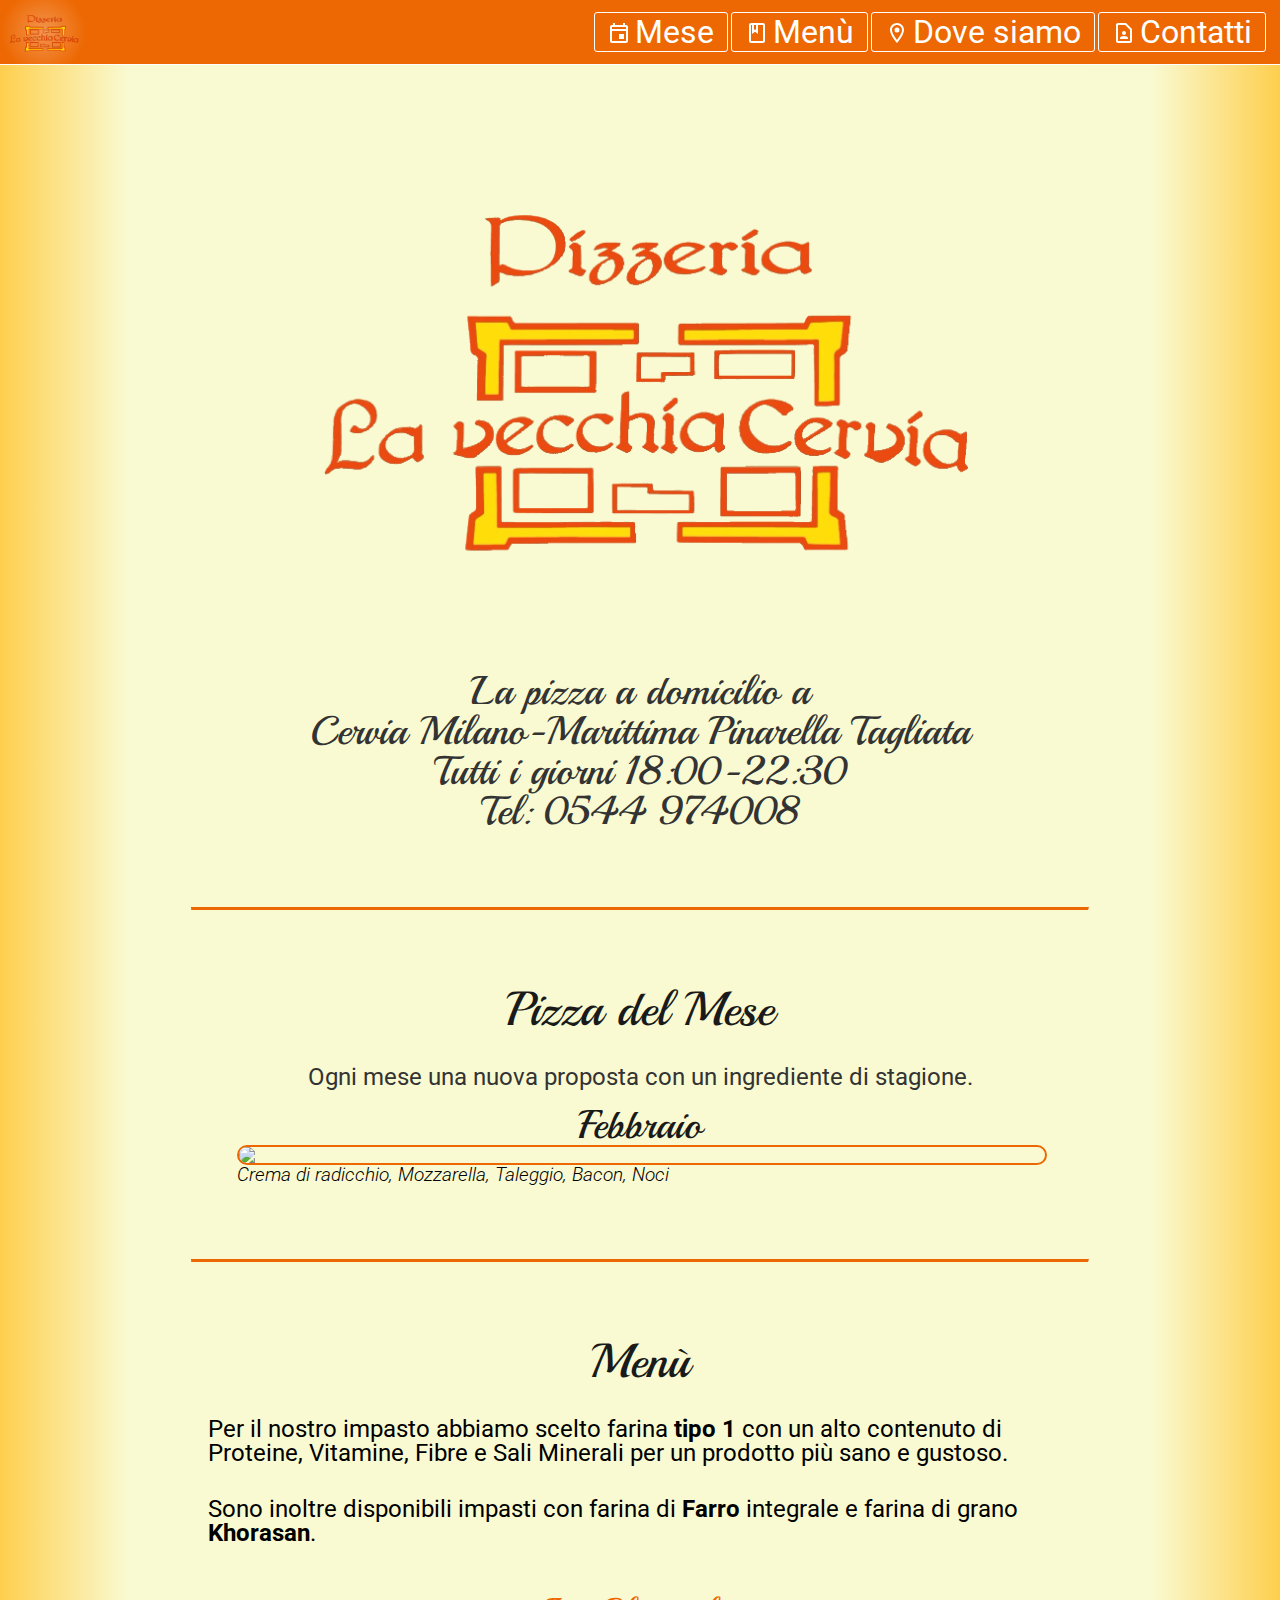
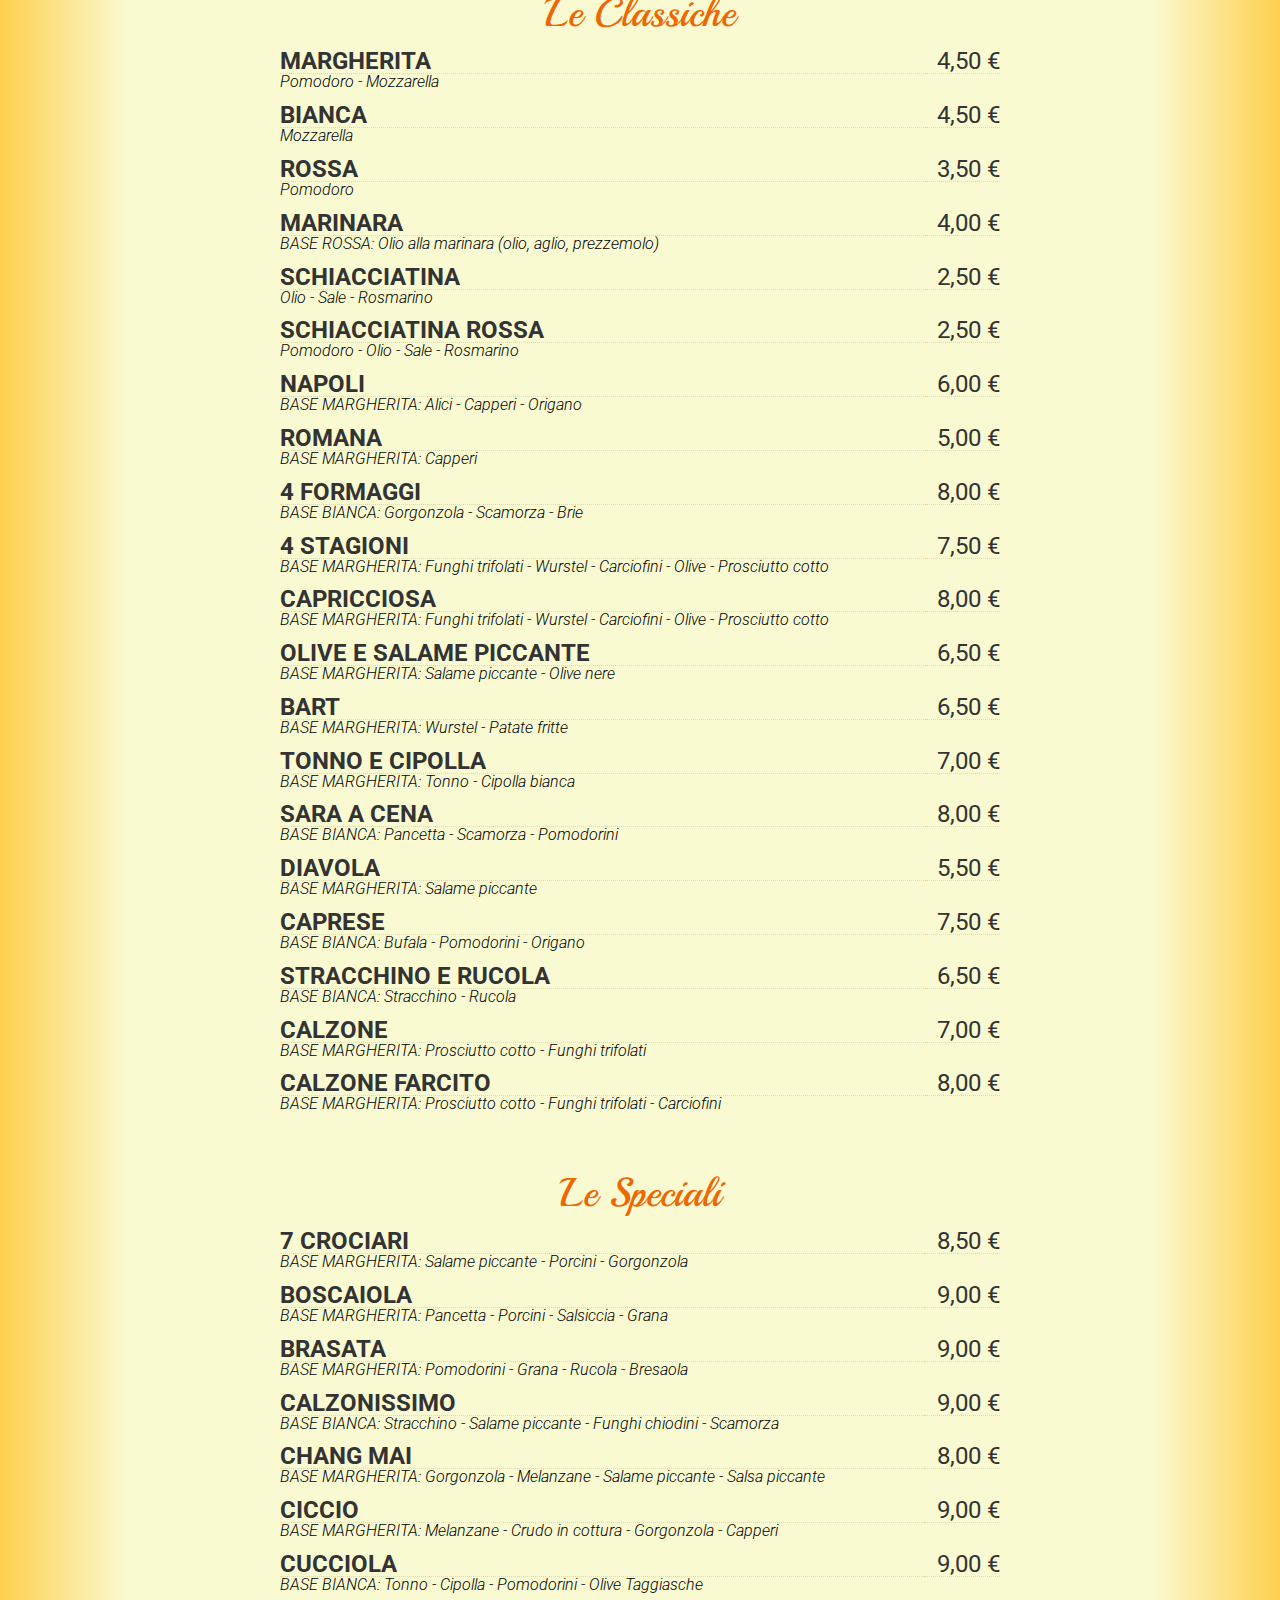
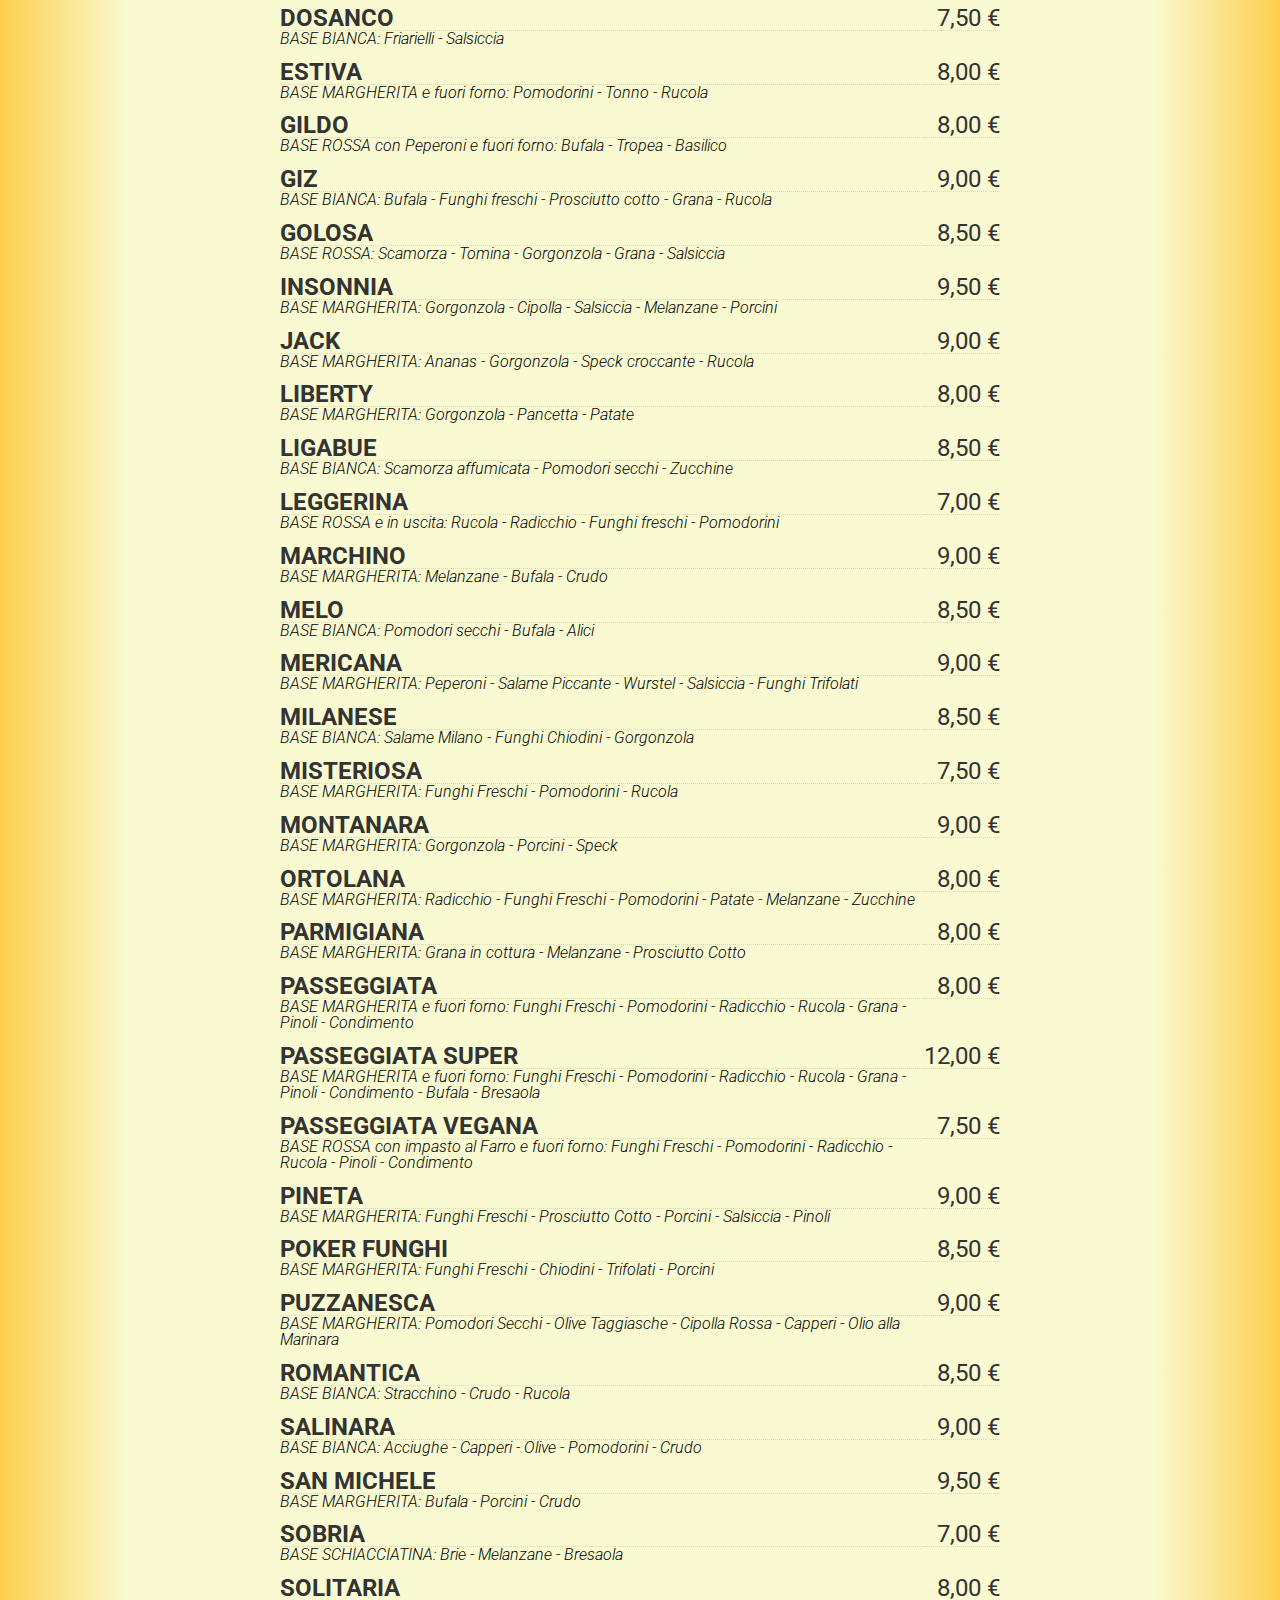
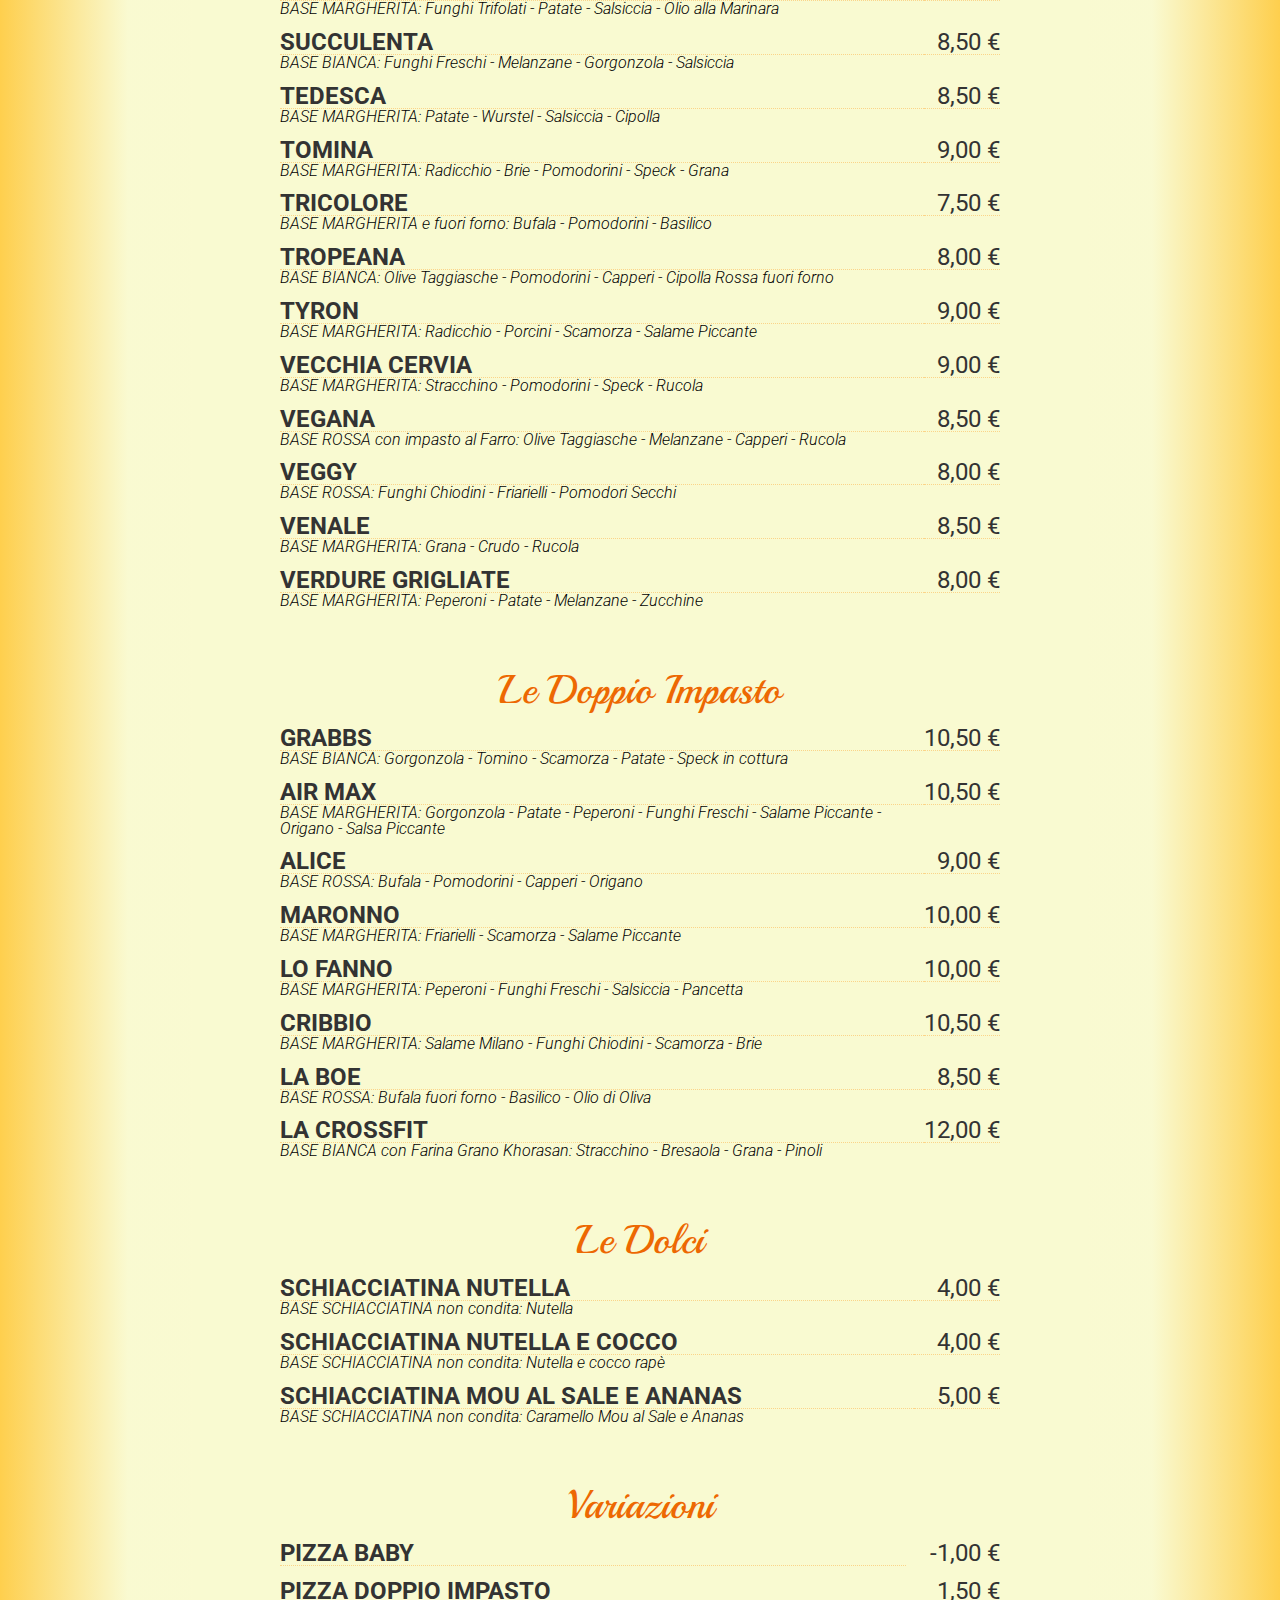
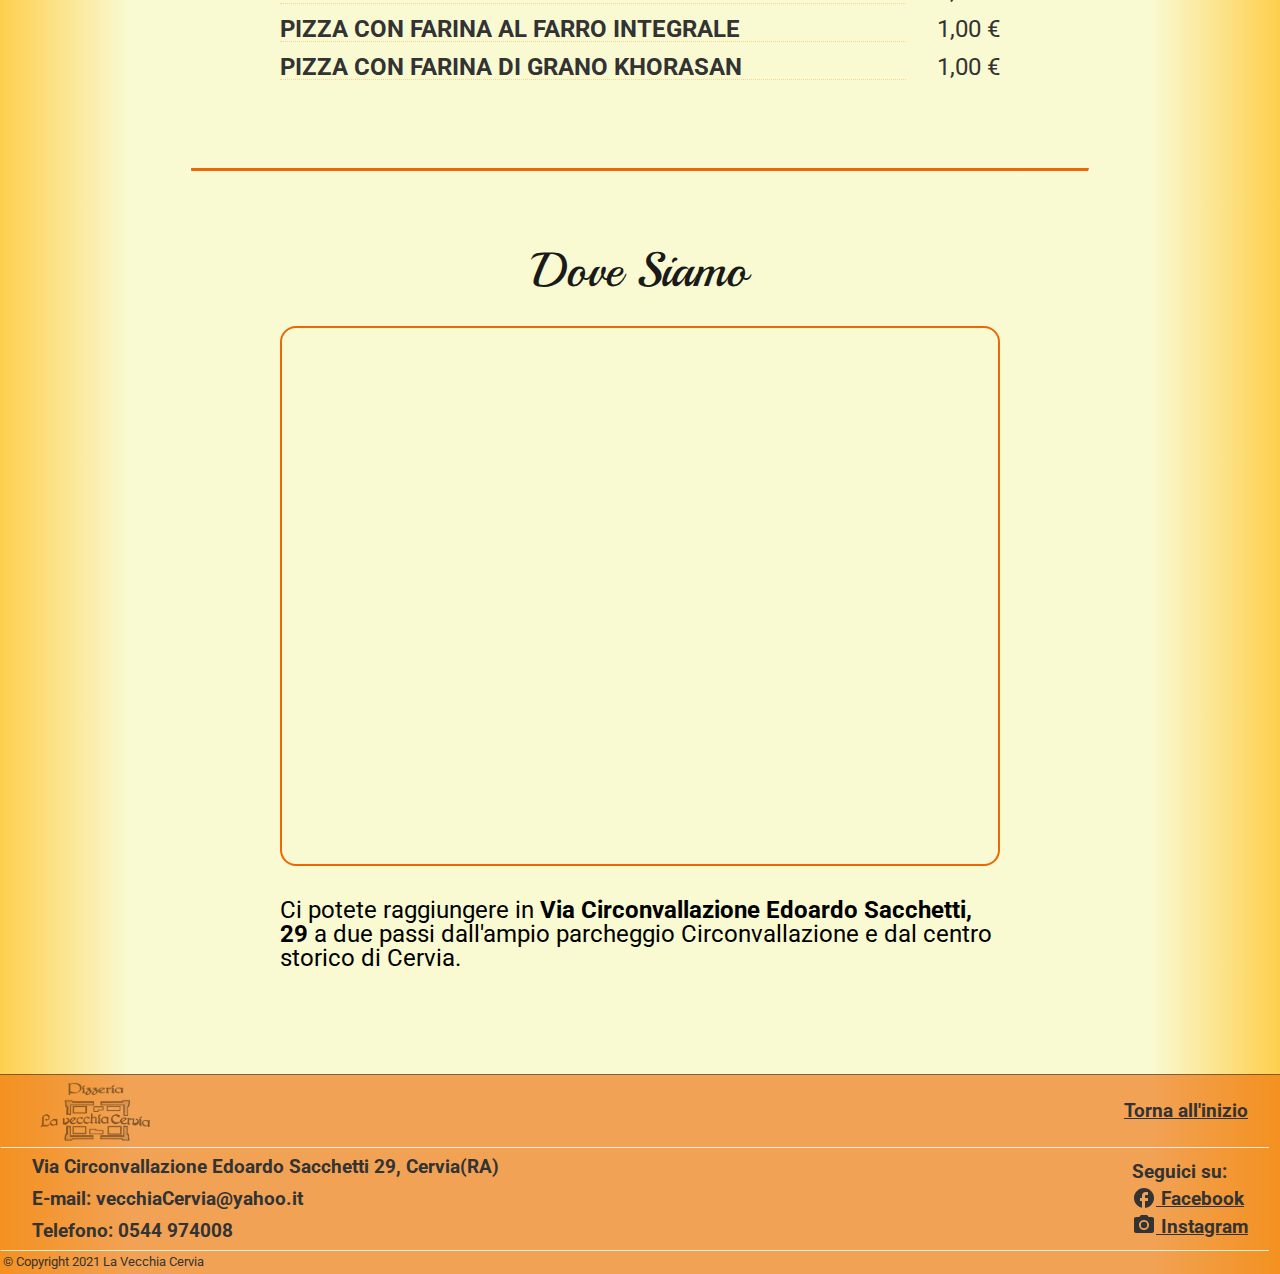
==== index.html @ 84ff2442 "cleaned directories, updated src's and href's for new structure" ====
<!DOCTYPE html>
<html>
  <head>
    <meta charset="utf-8">
    <meta name="viewport" content="width=device-width, initial-scale=1.0">
    <link href="./resources/css/reset.css" rel="stylesheet" type="text/css">
    <link href="./resources/css/style.css" rel="stylesheet" type="text/css">
    <link rel="preconnect" href="https://fonts.gstatic.com">
    <link href="https://fonts.googleapis.com/css2?family=Playball&family=Roboto:ital,wght@0,400;0,700;1,300&display=swap" rel="stylesheet">
    <title>La Vecchia Cervia</title>
  </head>
  <body>
    <header>
      <a href="#top">
        <img class="logonav" src="./resources/images/logo/VClogo.png" height="1213px">
      </a>
      <nav>
        <a class="navitem" href="#mese">
          <svg xmlns="http://www.w3.org/2000/svg" class="menuicon" height="24px" viewBox="0 0 24 24" width="24px" fill="#000000">
            <path d="M0 0h24v24H0V0z" fill="none"/>
            <path d="M19 4h-1V2h-2v2H8V2H6v2H5c-1.11 0-1.99.9-1.99 2L3 20c0 1.1.89 2 2 2h14c1.1 0 2-.9 2-2V6c0-1.1-.9-2-2-2zm0 16H5V10h14v10zm0-12H5V6h14v2zm-7 5h5v5h-5z"/>
          </svg>
          <p class="navitemdesc">
          Mese
          </p>
        </a>
        <a class="navitem" href="#menu">
          <svg xmlns="http://www.w3.org/2000/svg" class="menuicon" height="24px" viewBox="0 0 24 24" width="24px" fill="#000000">
            <path d="M0 0h24v24H0V0z" fill="none"/>
            <path d="M18 2H6c-1.1 0-2 .9-2 2v16c0 1.1.9 2 2 2h12c1.1 0 2-.9 2-2V4c0-1.1-.9-2-2-2zM9 4h2v5l-1-.75L9 9V4zm9 16H6V4h1v9l3-2.25L13 13V4h5v16z"/>
          </svg>
          <p class="navitemdesc">
          Menù
          </p>
        </a>
        <a class="navitem" href="#dovesiamo">
          <svg xmlns="http://www.w3.org/2000/svg" class="menuicon" height="24px" viewBox="0 0 24 24" width="24px" fill="#000000">
            <path d="M0 0h24v24H0V0z" fill="none"/>
            <path d="M12 2C8.13 2 5 5.13 5 9c0 5.25 7 13 7 13s7-7.75 7-13c0-3.87-3.13-7-7-7zM7 9c0-2.76 2.24-5 5-5s5 2.24 5 5c0 2.88-2.88 7.19-5 9.88C9.92 16.21 7 11.85 7 9z"/><circle cx="12" cy="9" r="2.5"/>
          </svg>
          <p class="navitemdesc">
          Dove siamo
          </p>
        </a>
        <a class="navitem" href="#contatti">
          <svg xmlns="http://www.w3.org/2000/svg" class="menuicon" enable-background="new 0 0 24 24" height="24px" viewBox="0 0 24 24" width="24px" fill="#000000">
            <rect fill="none" height="24" width="24"/>
            <path d="M13.17,4L18,8.83V20H6V4H13.17 M14,2H6C4.9,2,4,2.9,4,4v16c0,1.1,0.9,2,2,2h12c1.1,0,2-0.9,2-2V8L14,2L14,2z M12,14 c1.1,0,2-0.9,2-2c0-1.1-0.9-2-2-2s-2,0.9-2,2C10,13.1,10.9,14,12,14z M16,17.43c0-0.81-0.48-1.53-1.22-1.85 C13.93,15.21,12.99,15,12,15c-0.99,0-1.93,0.21-2.78,0.58C8.48,15.9,8,16.62,8,17.43V18h8V17.43z"/>
          </svg>
          <p class="navitemdesc">
          Contatti
          </p>
        </a>
      </nav>
    </header>
    <main>
      <section class="manifest">
        <figure>
          <img class="logotop" src="./resources/images/logo/VClogoNoHardLine.png" width="1619px">
          <h2 class="manifestdesc">La pizza a <span class="nowrap">domicilio a</span><br>
          Cervia <span class="nowrap">Milano-Marittima</span> Pinarella Tagliata<br>
          Tutti i giorni <span class="nowrap">18:00-22:30</span><br>
          Tel: <span class="nowrap">0544 974008</span></h2>
        </figure>
      </section>
      <hr class="mainhr">
      <section id="mese">
        <h1 class="sectiontitle">Pizza del Mese</h1>
        <p class="subtitle">Ogni mese una nuova proposta con un ingrediente
          di stagione.</p>
        <h2 class="mesecorrente">Febbraio</h2>
        <figure class="pizzamesebox">
          <img class="pizzamese" src=".resources/images/pizze/pizzaFebbraioSfondo.jpg" width="1400px">
          <figcaption class="pizzamesedesc">Crema di radicchio, Mozzarella,
            Taleggio, Bacon, Noci</figcaption>
        </figure>
      </section>
      <hr class="mainhr">
      <section id="menu">
        <h1 class="sectiontitle">Menù</h1>
        <p class="menup">Per il nostro impasto abbiamo scelto farina <strong>tipo 1</strong> con
          un alto contenuto di Proteine, Vitamine, Fibre e Sali Minerali per un
          prodotto più sano e gustoso.</p>
        <p class="menup">Sono inoltre disponibili impasti con farina di
          <strong>Farro</strong> integrale e farina di grano <strong>Khorasan</strong>.</p>
        <div class="tablecontainer">
          <table class="menu classiche">
            <thead>
              <tr>
                <th class="menutitle" colspan="2">Le Classiche</th>
              </tr>
            </thead>
            <tbody>
              <tr>
              	<td class="nomepizza">Margherita</td>
              	<td class="prezzopizza">4,50 €</td>
              </tr>
              <tr>
              	<td class="descpizza">Pomodoro - Mozzarella</td>
								<td class="placehold"></td>
              </tr>
              <tr>
              	<td class="nomepizza">Bianca</td>
              	<td class="prezzopizza">4,50 €</td>
              </tr>
              <tr>
              	<td class="descpizza">Mozzarella</td>
								<td class="placehold"></td>
              </tr>
              <tr>
              	<td class="nomepizza">Rossa</td>
              	<td class="prezzopizza">3,50 €</td>
              </tr>
              <tr>
              	<td class="descpizza">Pomodoro</td>
								<td class="placehold"></td>
              </tr>
              <tr>
              	<td class="nomepizza">Marinara</td>
              	<td class="prezzopizza">4,00 €</td>
              </tr>
              <tr>
              	<td class="descpizza">BASE ROSSA: Olio alla marinara (olio, aglio, prezzemolo)</td>
								<td class="placehold"></td>
              </tr>
              <tr>
              	<td class="nomepizza">Schiacciatina</td>
              	<td class="prezzopizza">2,50 €</td>
              </tr>
              <tr>
              	<td class="descpizza">Olio - Sale - Rosmarino</td>
								<td class="placehold"></td>
              </tr>
              <tr>
              	<td class="nomepizza">Schiacciatina Rossa</td>
              	<td class="prezzopizza">2,50 €</td>
              </tr>
              <tr>
              	<td class="descpizza">Pomodoro - Olio - Sale - Rosmarino</td>
								<td class="placehold"></td>
              </tr>
              <tr>
              	<td class="nomepizza">Napoli</td>
              	<td class="prezzopizza">6,00 €</td>
              </tr>
              <tr>
              	<td class="descpizza">BASE MARGHERITA: Alici - Capperi - Origano</td>
								<td class="placehold"></td>
              </tr>
              <tr>
              	<td class="nomepizza">Romana</td>
              	<td class="prezzopizza">5,00 €</td>
              </tr>
              <tr>
              	<td class="descpizza">BASE MARGHERITA: Capperi</td>
								<td class="placehold"></td>
              </tr>
              <tr>
              	<td class="nomepizza">4 Formaggi</td>
              	<td class="prezzopizza">8,00 €</td>
              </tr>
              <tr>
              	<td class="descpizza">BASE BIANCA: Gorgonzola - Scamorza - Brie</td>
								<td class="placehold"></td>
              </tr>
              <tr>
              	<td class="nomepizza">4 Stagioni</td>
              	<td class="prezzopizza">7,50 €</td>
              </tr>
              <tr>
              	<td class="descpizza">BASE MARGHERITA: Funghi trifolati - Wurstel - Carciofini - Olive - Prosciutto cotto</td>
								<td class="placehold"></td>
              </tr>
              <tr>
              	<td class="nomepizza">Capricciosa</td>
              	<td class="prezzopizza">8,00 €</td>
              </tr>
              <tr>
              	<td class="descpizza">BASE MARGHERITA: Funghi trifolati - Wurstel - Carciofini - Olive - Prosciutto cotto</td>
								<td class="placehold"></td>
              </tr>
              <tr>
              	<td class="nomepizza">Olive e Salame piccante</td>
              	<td class="prezzopizza">6,50 €</td>
              </tr>
              <tr>
              	<td class="descpizza">BASE MARGHERITA: Salame piccante - Olive nere</td>
								<td class="placehold"></td>
              </tr>
              <tr>
              	<td class="nomepizza">Bart</td>
              	<td class="prezzopizza">6,50 €</td>
              </tr>
              <tr>
              	<td class="descpizza">BASE MARGHERITA: Wurstel - Patate fritte</td>
								<td class="placehold"></td>
              </tr>
              <tr>
              	<td class="nomepizza">Tonno e Cipolla</td>
              	<td class="prezzopizza">7,00 €</td>
              </tr>
              <tr>
              	<td class="descpizza">BASE MARGHERITA: Tonno - Cipolla bianca</td>
								<td class="placehold"></td>
              </tr>
              <tr>
              	<td class="nomepizza">Sara a Cena</td>
              	<td class="prezzopizza">8,00 €</td>
              </tr>
              <tr>
              	<td class="descpizza">BASE BIANCA: Pancetta - Scamorza - Pomodorini</td>
								<td class="placehold"></td>
              </tr>
              <tr>
              	<td class="nomepizza">Diavola</td>
              	<td class="prezzopizza">5,50 €</td>
              </tr>
              <tr>
              	<td class="descpizza">BASE MARGHERITA: Salame piccante</td>
								<td class="placehold"></td>
              </tr>
              <tr>
              	<td class="nomepizza">Caprese</td>
              	<td class="prezzopizza">7,50 €</td>
              </tr>
              <tr>
              	<td class="descpizza">BASE BIANCA: Bufala - Pomodorini - Origano</td>
								<td class="placehold"></td>
              </tr>
              <tr>
              	<td class="nomepizza">Stracchino e Rucola</td>
              	<td class="prezzopizza">6,50 €</td>
              </tr>
              <tr>
              	<td class="descpizza">BASE BIANCA: Stracchino - Rucola</td>
								<td class="placehold"></td>
              </tr>
              <tr>
              	<td class="nomepizza">Calzone</td>
              	<td class="prezzopizza">7,00 €</td>
              </tr>
              <tr>
              	<td class="descpizza">BASE MARGHERITA: Prosciutto cotto - Funghi trifolati</td>
								<td class="placehold"></td>
              </tr>
              <tr>
              	<td class="nomepizza">Calzone Farcito</td>
              	<td class="prezzopizza">8,00 €</td>
              </tr>
              <tr>
              	<td class="descpizza">BASE MARGHERITA: Prosciutto cotto - Funghi trifolati - Carciofini</td>
								<td class="placehold"></td>
              </tr>
            </tbody>
          </table>
          <table class="menu speciali">
            <thead>
              <tr>
                <th class="menutitle" colspan="2">Le Speciali</th>
              </tr>
            </thead>
            <tbody>
              <tr>
              	<td class="nomepizza">7 Crociari</td>
              	<td class="prezzopizza">8,50 €</td>
              </tr>
              <tr>
              	<td class="descpizza">BASE MARGHERITA: Salame piccante - Porcini - Gorgonzola</td>
								<td class="placehold"></td>
              </tr>
              <tr>
              	<td class="nomepizza">Boscaiola</td>
              	<td class="prezzopizza">9,00 €</td>
              </tr>
              <tr>
              	<td class="descpizza">BASE MARGHERITA: Pancetta - Porcini - Salsiccia - Grana</td>
								<td class="placehold"></td>
              </tr>
              <tr>
              	<td class="nomepizza">Brasata</td>
              	<td class="prezzopizza">9,00 €</td>
              </tr>
              <tr>
              	<td class="descpizza">BASE MARGHERITA: Pomodorini - Grana - Rucola - Bresaola</td>
								<td class="placehold"></td>
              </tr>
              <tr>
              	<td class="nomepizza">Calzonissimo</td>
              	<td class="prezzopizza">9,00 €</td>
              </tr>
              <tr>
              	<td class="descpizza">BASE BIANCA: Stracchino - Salame piccante - Funghi chiodini - Scamorza</td>
								<td class="placehold"></td>
              </tr>
              <tr>
              	<td class="nomepizza">Chang Mai</td>
              	<td class="prezzopizza">8,00 €</td>
              </tr>
              <tr>
              	<td class="descpizza">BASE MARGHERITA: Gorgonzola - Melanzane - Salame piccante - Salsa piccante</td>
								<td class="placehold"></td>
              </tr>
              <tr>
              	<td class="nomepizza">Ciccio</td>
              	<td class="prezzopizza">9,00 €</td>
              </tr>
              <tr>
              	<td class="descpizza">BASE MARGHERITA: Melanzane - Crudo in cottura - Gorgonzola - Capperi</td>
								<td class="placehold"></td>
              </tr>
              <tr>
              	<td class="nomepizza">Cucciola</td>
              	<td class="prezzopizza">9,00 €</td>
              </tr>
              <tr>
              	<td class="descpizza">BASE BIANCA: Tonno - Cipolla - Pomodorini - Olive Taggiasche</td>
								<td class="placehold"></td>
              </tr>
              <tr>
              	<td class="nomepizza">Dosanco</td>
              	<td class="prezzopizza">7,50 €</td>
              </tr>
              <tr>
              	<td class="descpizza">BASE BIANCA: Friarielli - Salsiccia</td>
								<td class="placehold"></td>
              </tr>
              <tr>
              	<td class="nomepizza">Estiva</td>
              	<td class="prezzopizza">8,00 €</td>
              </tr>
              <tr>
              	<td class="descpizza">BASE MARGHERITA e fuori forno: Pomodorini - Tonno - Rucola</td>
								<td class="placehold"></td>
              </tr>
              <tr>
              	<td class="nomepizza">Gildo</td>
              	<td class="prezzopizza">8,00 €</td>
              </tr>
              <tr>
              	<td class="descpizza">BASE ROSSA con Peperoni e fuori forno: Bufala - Tropea - Basilico</td>
								<td class="placehold"></td>
              </tr>
              <tr>
              	<td class="nomepizza">Giz</td>
              	<td class="prezzopizza">9,00 €</td>
              </tr>
              <tr>
              	<td class="descpizza">BASE BIANCA: Bufala - Funghi freschi - Prosciutto cotto - Grana - Rucola</td>
								<td class="placehold"></td>
              </tr>
              <tr>
              	<td class="nomepizza">Golosa</td>
              	<td class="prezzopizza">8,50 €</td>
              </tr>
              <tr>
              	<td class="descpizza">BASE ROSSA: Scamorza - Tomina - Gorgonzola - Grana - Salsiccia</td>
								<td class="placehold"></td>
              </tr>
              <tr>
              	<td class="nomepizza">Insonnia</td>
              	<td class="prezzopizza">9,50 €</td>
              </tr>
              <tr>
              	<td class="descpizza">BASE MARGHERITA: Gorgonzola - Cipolla - Salsiccia - Melanzane - Porcini</td>
								<td class="placehold"></td>
              </tr>
              <tr>
              	<td class="nomepizza">Jack</td>
              	<td class="prezzopizza">9,00 €</td>
              </tr>
              <tr>
              	<td class="descpizza">BASE MARGHERITA: Ananas - Gorgonzola - Speck croccante - Rucola</td>
								<td class="placehold"></td>
              </tr>
              <tr>
              	<td class="nomepizza">Liberty</td>
              	<td class="prezzopizza">8,00 €</td>
              </tr>
              <tr>
              	<td class="descpizza">BASE MARGHERITA: Gorgonzola - Pancetta - Patate</td>
								<td class="placehold"></td>
              </tr>
              <tr>
              	<td class="nomepizza">Ligabue</td>
              	<td class="prezzopizza">8,50 €</td>
              </tr>
              <tr>
              	<td class="descpizza">BASE BIANCA: Scamorza affumicata - Pomodori secchi - Zucchine</td>
								<td class="placehold"></td>
              </tr>
              <tr>
              	<td class="nomepizza">Leggerina</td>
              	<td class="prezzopizza">7,00 €</td>
              </tr>
              <tr>
              	<td class="descpizza">BASE ROSSA e in uscita: Rucola - Radicchio - Funghi freschi - Pomodorini</td>
								<td class="placehold"></td>
              </tr>
              <tr>
              	<td class="nomepizza">Marchino</td>
              	<td class="prezzopizza">9,00 €</td>
              </tr>
              <tr>
              	<td class="descpizza">BASE MARGHERITA: Melanzane - Bufala - Crudo</td>
								<td class="placehold"></td>
              </tr>
              <tr>
              	<td class="nomepizza">Melo</td>
              	<td class="prezzopizza">8,50 €</td>
              </tr>
              <tr>
              	<td class="descpizza">BASE BIANCA: Pomodori secchi - Bufala - Alici</td>
								<td class="placehold"></td>
              </tr>
              <tr>
              	<td class="nomepizza">Mericana</td>
              	<td class="prezzopizza">9,00 €</td>
              </tr>
              <tr>
              	<td class="descpizza">BASE MARGHERITA: Peperoni - Salame Piccante - Wurstel - Salsiccia - Funghi Trifolati</td>
								<td class="placehold"></td>
              </tr>
              <tr>
              	<td class="nomepizza">Milanese</td>
              	<td class="prezzopizza">8,50 €</td>
              </tr>
              <tr>
              	<td class="descpizza">BASE BIANCA: Salame Milano - Funghi Chiodini - Gorgonzola</td>
								<td class="placehold"></td>
              </tr>
              <tr>
              	<td class="nomepizza">Misteriosa</td>
              	<td class="prezzopizza">7,50 €</td>
              </tr>
              <tr>
              	<td class="descpizza">BASE MARGHERITA: Funghi Freschi - Pomodorini - Rucola</td>
								<td class="placehold"></td>
              </tr>
              <tr>
              	<td class="nomepizza">Montanara</td>
              	<td class="prezzopizza">9,00 €</td>
              </tr>
              <tr>
              	<td class="descpizza">BASE MARGHERITA: Gorgonzola - Porcini - Speck</td>
								<td class="placehold"></td>
              </tr>
              <tr>
              	<td class="nomepizza">Ortolana</td>
              	<td class="prezzopizza">8,00 €</td>
              </tr>
              <tr>
              	<td class="descpizza">BASE MARGHERITA: Radicchio - Funghi Freschi - Pomodorini - Patate - Melanzane - Zucchine</td>
								<td class="placehold"></td>
              </tr>
              <tr>
              	<td class="nomepizza">Parmigiana</td>
              	<td class="prezzopizza">8,00 €</td>
              </tr>
              <tr>
              	<td class="descpizza">BASE MARGHERITA: Grana in cottura - Melanzane - Prosciutto Cotto</td>
								<td class="placehold"></td>
              </tr>
              <tr>
              	<td class="nomepizza">Passeggiata</td>
              	<td class="prezzopizza">8,00 €</td>
              </tr>
              <tr>
              	<td class="descpizza">BASE MARGHERITA e fuori forno: Funghi Freschi - Pomodorini - Radicchio - Rucola - Grana - Pinoli - Condimento</td>
								<td class="placehold"></td>
              </tr>
              <tr>
              	<td class="nomepizza">Passeggiata Super</td>
              	<td class="prezzopizza">12,00 €</td>
              </tr>
              <tr>
              	<td class="descpizza">BASE MARGHERITA e fuori forno: Funghi Freschi - Pomodorini - Radicchio - Rucola - Grana - Pinoli - Condimento - Bufala - Bresaola</td>
								<td class="placehold"></td>
              </tr>
              <tr>
              	<td class="nomepizza">Passeggiata Vegana</td>
              	<td class="prezzopizza">7,50 €</td>
              </tr>
              <tr>
              	<td class="descpizza">BASE ROSSA con impasto al Farro e fuori forno: Funghi Freschi - Pomodorini - Radicchio - Rucola - Pinoli - Condimento</td>
								<td class="placehold"></td>
              </tr>
              <tr>
              	<td class="nomepizza">Pineta</td>
              	<td class="prezzopizza">9,00 €</td>
              </tr>
              <tr>
              	<td class="descpizza">BASE MARGHERITA: Funghi Freschi - Prosciutto Cotto - Porcini - Salsiccia - Pinoli</td>
								<td class="placehold"></td>
              </tr>
              <tr>
              	<td class="nomepizza">Poker funghi</td>
              	<td class="prezzopizza">8,50 €</td>
              </tr>
              <tr>
              	<td class="descpizza">BASE MARGHERITA: Funghi Freschi - Chiodini - Trifolati - Porcini</td>
								<td class="placehold"></td>
              </tr>
              <tr>
              	<td class="nomepizza">Puzzanesca</td>
              	<td class="prezzopizza">9,00 €</td>
              </tr>
              <tr>
              	<td class="descpizza">BASE MARGHERITA: Pomodori Secchi - Olive Taggiasche - Cipolla Rossa - Capperi - Olio alla Marinara</td>
								<td class="placehold"></td>
              </tr>
              <tr>
              	<td class="nomepizza">Romantica</td>
              	<td class="prezzopizza">8,50 €</td>
              </tr>
              <tr>
              	<td class="descpizza">BASE BIANCA: Stracchino - Crudo - Rucola</td>
								<td class="placehold"></td>
              </tr>
              <tr>
              	<td class="nomepizza">Salinara</td>
              	<td class="prezzopizza">9,00 €</td>
              </tr>
              <tr>
              	<td class="descpizza">BASE BIANCA:  Acciughe - Capperi - Olive - Pomodorini - Crudo</td>
								<td class="placehold"></td>
              </tr>
              <tr>
              	<td class="nomepizza">San Michele</td>
              	<td class="prezzopizza">9,50 €</td>
              </tr>
              <tr>
              	<td class="descpizza">BASE MARGHERITA: Bufala - Porcini - Crudo</td>
								<td class="placehold"></td>
              </tr>
              <tr>
              	<td class="nomepizza">Sobria</td>
              	<td class="prezzopizza">7,00 €</td>
              </tr>
              <tr>
              	<td class="descpizza">BASE SCHIACCIATINA: Brie - Melanzane - Bresaola</td>
								<td class="placehold"></td>
              </tr>
              <tr>
              	<td class="nomepizza">Solitaria</td>
              	<td class="prezzopizza">8,00 €</td>
              </tr>
              <tr>
              	<td class="descpizza">BASE MARGHERITA: Funghi Trifolati - Patate - Salsiccia - Olio alla Marinara</td>
								<td class="placehold"></td>
              </tr>
              <tr>
              	<td class="nomepizza">Succulenta</td>
              	<td class="prezzopizza">8,50 €</td>
              </tr>
              <tr>
              	<td class="descpizza">BASE BIANCA: Funghi Freschi - Melanzane - Gorgonzola - Salsiccia</td>
								<td class="placehold"></td>
              </tr>
              <tr>
              	<td class="nomepizza">Tedesca</td>
              	<td class="prezzopizza">8,50 €</td>
              </tr>
              <tr>
              	<td class="descpizza">BASE MARGHERITA: Patate - Wurstel - Salsiccia - Cipolla </td>
								<td class="placehold"></td>
              </tr>
              <tr>
              	<td class="nomepizza">Tomina</td>
              	<td class="prezzopizza">9,00 €</td>
              </tr>
              <tr>
              	<td class="descpizza">BASE MARGHERITA: Radicchio - Brie - Pomodorini - Speck - Grana</td>
								<td class="placehold"></td>
              </tr>
              <tr>
              	<td class="nomepizza">Tricolore</td>
              	<td class="prezzopizza">7,50 €</td>
              </tr>
              <tr>
              	<td class="descpizza">BASE MARGHERITA e fuori forno: Bufala - Pomodorini - Basilico </td>
								<td class="placehold"></td>
              </tr>
              <tr>
              	<td class="nomepizza">Tropeana</td>
              	<td class="prezzopizza">8,00 €</td>
              </tr>
              <tr>
              	<td class="descpizza">BASE BIANCA: Olive Taggiasche - Pomodorini - Capperi - Cipolla Rossa fuori forno</td>
								<td class="placehold"></td>
              </tr>
              <tr>
              	<td class="nomepizza">Tyron</td>
              	<td class="prezzopizza">9,00 €</td>
              </tr>
              <tr>
              	<td class="descpizza">BASE MARGHERITA: Radicchio - Porcini - Scamorza - Salame Piccante</td>
								<td class="placehold"></td>
              </tr>
              <tr>
              	<td class="nomepizza">Vecchia Cervia</td>
              	<td class="prezzopizza">9,00 €</td>
              </tr>
              <tr>
              	<td class="descpizza">BASE MARGHERITA: Stracchino - Pomodorini - Speck - Rucola</td>
								<td class="placehold"></td>
              </tr>
              <tr>
              	<td class="nomepizza">Vegana</td>
              	<td class="prezzopizza">8,50 €</td>
              </tr>
              <tr>
              	<td class="descpizza">BASE ROSSA con impasto al Farro: Olive Taggiasche - Melanzane - Capperi - Rucola</td>
								<td class="placehold"></td>
              </tr>
              <tr>
              	<td class="nomepizza">Veggy</td>
              	<td class="prezzopizza">8,00 €</td>
              </tr>
              <tr>
              	<td class="descpizza">BASE ROSSA: Funghi Chiodini - Friarielli - Pomodori Secchi</td>
								<td class="placehold"></td>
              </tr>
              <tr>
              	<td class="nomepizza">Venale</td>
              	<td class="prezzopizza">8,50 €</td>
              </tr>
              <tr>
              	<td class="descpizza">BASE MARGHERITA: Grana - Crudo - Rucola</td>
								<td class="placehold"></td>
              </tr>
              <tr>
              	<td class="nomepizza">Verdure Grigliate</td>
              	<td class="prezzopizza">8,00 €</td>
              </tr>
              <tr>
              	<td class="descpizza">BASE MARGHERITA: Peperoni - Patate - Melanzane - Zucchine</td>
								<td class="placehold"></td>
              </tr>
            </tbody>
          </table>
          <table class="menu doppio">
            <thead>
              <tr>
                <th class="menutitle" colspan="2">Le Doppio Impasto</th>
              </tr>
            </thead>
            <tbody>
              <tr>
              	<td class="nomepizza">Grabbs</td>
              	<td class="prezzopizza">10,50 €</td>
              </tr>
              <tr>
              	<td class="descpizza">BASE BIANCA: Gorgonzola - Tomino - Scamorza - Patate - Speck in cottura</td>
								<td class="placehold"></td>
              </tr>
              <tr>
              	<td class="nomepizza">Air Max</td>
              	<td class="prezzopizza">10,50 €</td>
              </tr>
              <tr>
              	<td class="descpizza">BASE MARGHERITA: Gorgonzola - Patate - Peperoni - Funghi Freschi - Salame Piccante - Origano - Salsa Piccante</td>
								<td class="placehold"></td>
              </tr>
              <tr>
              	<td class="nomepizza">Alice</td>
              	<td class="prezzopizza">9,00 €</td>
              </tr>
              <tr>
              	<td class="descpizza">BASE ROSSA: Bufala - Pomodorini - Capperi - Origano</td>
								<td class="placehold"></td>
              </tr>
              <tr>
              	<td class="nomepizza">Maronno</td>
              	<td class="prezzopizza">10,00 €</td>
              </tr>
              <tr>
              	<td class="descpizza">BASE MARGHERITA: Friarielli - Scamorza - Salame Piccante</td>
								<td class="placehold"></td>
              </tr>
              <tr>
              	<td class="nomepizza">Lo Fanno </td>
              	<td class="prezzopizza">10,00 €</td>
              </tr>
              <tr>
              	<td class="descpizza">BASE MARGHERITA: Peperoni - Funghi Freschi - Salsiccia - Pancetta</td>
								<td class="placehold"></td>
              </tr>
              <tr>
              	<td class="nomepizza">Cribbio</td>
              	<td class="prezzopizza">10,50 €</td>
              </tr>
              <tr>
              	<td class="descpizza">BASE MARGHERITA: Salame Milano - Funghi Chiodini - Scamorza - Brie</td>
								<td class="placehold"></td>
              </tr>
              <tr>
              	<td class="nomepizza">La Boe</td>
              	<td class="prezzopizza">8,50 €</td>
              </tr>
              <tr>
              	<td class="descpizza">BASE ROSSA: Bufala fuori forno - Basilico - Olio di Oliva</td>
								<td class="placehold"></td>
              </tr>
              <tr>
              	<td class="nomepizza">La Crossfit</td>
              	<td class="prezzopizza">12,00 €</td>
              </tr>
              <tr>
              	<td class="descpizza">BASE BIANCA con Farina Grano Khorasan: Stracchino - Bresaola - Grana - Pinoli</td>
								<td class="placehold"></td>
              </tr>
            </tbody>
          </table>
          <table class="menu dolci">
            <thead>
              <tr>
                <th class="menutitle" colspan="2">Le Dolci</th>
              </tr>
            </thead>
            <tbody>
              <tr>
              	<td class="nomepizza">Schiacciatina Nutella</td>
              	<td class="prezzopizza">4,00 €</td>
              </tr>
              <tr>
              	<td class="descpizza">BASE SCHIACCIATINA non condita: Nutella</td>
								<td class="placehold"></td>
              </tr>
              <tr>
              	<td class="nomepizza">Schiacciatina Nutella e Cocco</td>
              	<td class="prezzopizza">4,00 €</td>
              </tr>
              <tr>
              	<td class="descpizza">BASE SCHIACCIATINA non condita: Nutella e cocco rapè</td>
								<td class="placehold"></td>
              </tr>
              <tr>
              	<td class="nomepizza">Schiacciatina Mou al Sale e Ananas</td>
              	<td class="prezzopizza">5,00 €</td>
              </tr>
              <tr>
              	<td class="descpizza">BASE SCHIACCIATINA non condita: Caramello Mou al Sale e Ananas</td>
								<td class="placehold"></td>
              </tr>
            </tbody>
          </table>
          <table class="menu variazioni">
            <thead>
              <tr>
                <th class="menutitle" colspan="2">Variazioni</th>
              </tr>
            </thead>
            <tbody>
              <tr>
              	<td class="nomepizza">Pizza Baby</td>
              	<td class="prezzopizza">-1,00 €</td>
              </tr>
              <tr>
              	<td class="descpizza"></td>
              </tr>
              <tr>
              	<td class="nomepizza">Pizza Doppio Impasto</td>
              	<td class="prezzopizza">1,50 €</td>
              </tr>
              <tr>
              	<td class="descpizza"></td>
              </tr>
              <tr>
              	<td class="nomepizza">Pizza con farina al Farro Integrale</td>
              	<td class="prezzopizza">1,00 €</td>
              </tr>
              <tr>
              	<td class="descpizza"></td>
              </tr>
              <tr>
              	<td class="nomepizza">Pizza con farina di Grano Khorasan</td>
              	<td class="prezzopizza">1,00 €</td>
              </tr>
              <tr>
              	<td class="descpizza"></td>
              </tr>
            </tbody>
          </table>
        </div>
      </section>
      <hr class="mainhr">
      <section id="dovesiamo">
        <h1 class="sectiontitle">Dove Siamo</h1>
        <!-- Vedi css per dettagli sui 2 div successivi
              usati per gestire aspect-ratio del frame-->
        <div class="overflowmanager">
          <div class="framecontainer">
            <iframe class="vecchiamap" src="https://www.google.com/maps/embed?pb=!1m18!1m12!1m3!1d2857.3652927868166!2d12.346457122013923!3d44.26130391999512!2m3!1f0!2f0!3f0!3m2!1i1024!2i768!4f13.1!3m3!1m2!1s0x132cb4070b31c0f7%3A0xc8e1f2aaa5382274!2sLa%20Vecchia%20Cervia!5e0!3m2!1sit!2sit!4v1614603436136!5m2!1sit!2sit"
               allowfullscreen="" loading="lazy">
            </iframe>
          </div>
        </div>
        <p class="indirizzo">
          Ci potete raggiungere in <strong>Via Circonvallazione Edoardo Sacchetti, 29</strong>
            a due passi dall'ampio parcheggio Circonvallazione e dal centro
            storico di Cervia.
        </p>
      </section>
      <footer id="contatti">
        <div class="footersection">
          <img class="footerlogo" src="./resources/images/logo/VClogoGreyAlpha.png" alt="logo" width="1283px">
          <a class="totop footerlink" href="#top">Torna all'inizio</a>
        </div>
        <hr class="footerhr">
        <div class="footersection">
          <address class="contactinfo">
            Via Circonvallazione Edoardo Sacchetti 29, Cervia(RA)<br>
            E-mail: vecchiaCervia@yahoo.it<br>
            Telefono: <span class="nowrap">0544 974008</span><br>
          </address>
          <div class="social">
            <p class="socialline">Seguici su:</p>
            <a class="footerlink" rel="external" target="_blank" href="https://it-it.facebook.com/LaVecchiaCervia/">
              <img class="logosocial" src="./resources/images/svg/facebook_black_24dp.svg" alt="Facebook logo">
              Facebook
            </a>
            <br>
            <a class="footerlink" rel="external" target="_blank" href="https://instagram.com/lavecchiacervia">
              <img class="logosocial" src="./resources/images/svg/photo_camera_black_24dp.svg" alt="Instagram logo">
              Instagram
            </a>
          </div>
        </div>
        <hr class="footerhr">
        <p class="cr">&#169; Copyright 2021 La Vecchia Cervia</p>
      </footer>
    </main>
  </html>
---- resources/css/style.css ----
/*Code concerns:
  -I might have used too much specificity when referring to classes
  -:root might be replaced with a simpler html
  -vars could be rephrased to be more semantic

/*---Global styles---*/
:root {
  text-size-adjust: none; /*block mobile devices trying to auto adjust text-size*/
  --similKhaki: 61, 80%, 90%;
  --lightOrange: 44, 99%, 65%;
  --secColor: 33, 100%, 56%;
  --strongOrange: 26, 98%, 47%;
  --blacklight10: 0, 0%, 10%;
  --blacklight20: 0, 0%, 20%;
  --footerColor: 166, 17%, 72%;
  --white: 0, 0%, 100%;
}

body {
  background-color: hsl(var(--lightOrange));
  background-image: linear-gradient(to right, hsl(var(--lightOrange)),
    hsl(var(--similKhaki)) 10% 90%, hsl(var(--lightOrange)));
}

section {
  width: 70%;
  max-width: 2400px;
  margin: 0 auto;
  background-color: hsl(var(--similKhaki));
  padding: 4.5rem 0; /*making space for navbar and giving space at section start*/
}

h1 {
  font-size: 3rem;
}

h2 {
  font-size: 2.5rem;
}

p {
  font-family: 'Roboto', serif;
  font-size: 1.5rem;
}

address {
  font-family: 'Roboto', serif;
  font-size: 1.5rem;
}

strong {
  font-weight: bold;
}

em {
  font-style: italic;
}

.nowrap {
  white-space: nowrap;
}

hr.mainhr {
  width: 70%;
  max-width: 2400px;
  border-top: 0.2rem solid hsl(var(--strongOrange));
  border-bottom: 0;
  margin: 0.2rem auto;
}

.sectiontitle {
  font-family: 'Playball', Helvetica, sans-serif;
  text-align: center;
  color: hsl(var(--blacklight10));
  margin-bottom: 2rem;
}

/*---Navigation---*/
header {
  position: fixed;
  top: 0;
  z-index: 1;
  width: 100%;
  display: inline-flex;
  justify-content: space-between;
  background-color: hsla(var(--strongOrange), 0.6);
  border-bottom: 1px solid hsla(var(--white), 0.8);
}

header:hover,
header:hover nav a,
header:hover nav a svg{
  background-color: hsl(var(--strongOrange));
  color: white;
  border-color: white;
  fill: white;
  transition: all 400ms ease-out;
}

nav {
  display: flex;
  align-items: center;
  margin-right: 1%;
}

img.logonav {
  display: block;
  height: 4rem;  /*This is implicitly setting the height of the nav*/
  margin-left: 1%;
  background: radial-gradient(circle, hsla(0, 0%, 100%,0.3),transparent 80%);
}

a.navitem {
  text-decoration: none;
  color: hsla(var(--white), 0.7);
  border: 1px solid hsla(var(--white), 0.7);
  border-radius: 3px;
  padding: 0.2rem 0.8rem;
  margin: 0.1rem 0.1rem;
}

p.navitemdesc {
  display: inline-block;
  font-family: 'Roboto', sans-serif;
  font-size: 2rem;
  white-space: nowrap; /*Doesn't allow text to wrap, setting a min-width implicitly*/
}

svg.menuicon {
  position: relative;
  top: 2px; /*Aligns icons with text*/
  fill: hsla(var(--white), 0.7);
}

a.navitem:hover {
  color: hsl(var(--blacklight10));
  border-color: hsl(var(--blacklight10));
}

a.navitem:hover .menuicon {
  fill: hsl(var(--blacklight10));
}

/*---Manifest---*/
img.logotop {
  display: block;
  width:100%;
  max-width: 800px;
  margin: 0 auto;
}

h2.manifestdesc {
  font-family: 'Playball', Helvetica, sans-serif;
  text-align: center;
  color: hsl(var(--blacklight20));
}

/*---Mese---*/
p.subtitle {
  text-align: center;
  color: hsl(var(--blacklight20));
}

h2.mesecorrente {
  font-family: 'Playball', Helvetica, sans-serif;
  text-align: center;
  margin-top: 1rem;
  color: hsl(var(--blacklight10));
}

figure.pizzamesebox {
  width: 90%;
  max-width: 60rem;
  margin: 0 auto;
}

img.pizzamese {
  display: block;
  width: 100%;
  border: 2px solid hsl(var(--strongOrange));
  border-radius: 1rem;
}

figcaption.pizzamesedesc {
  font-size: 1.2rem;
  font-family: 'Roboto',cursive;
  font-weight: 300;
  font-style: italic;
}

/*---Menù---*/
p.menup {
  margin: 0 1rem 2rem 1rem;
}

div.tablecontainer {
  margin: 0 1rem;
}

table.menu {
  max-width: 45rem;
  width: 90%;
  margin: 2rem auto 0 auto;
}

th.menutitle {
  font-family: 'Playball', Helvetica, sans-serif;
  font-size: 2.5rem;
  color: hsl(var(--strongOrange));
  padding: 1rem 0 1rem 0;
}

td.nomepizza {
  font-family: 'Roboto', sans-serif;
  font-size: 1.5rem;
  font-weight: bold;
  text-transform: uppercase;
  color: hsl(var(--blacklight20));
  padding-right: 0.2rem;
}

td.prezzopizza {
  font-family: 'Roboto';
  font-size: 1.5rem;
  color: hsl(var(--blacklight20));
  white-space: nowrap;  /*impedisco il wrap sullo spazio tra prezzo e €*/
  text-align: right;
}

td.descpizza {
  font-family: 'Roboto', cursive;
  font-size: 1rem;
  font-weight: 300;
  font-style: italic;
  padding: 0 0.2rem 0.8rem 0;
  border-top: 1px dotted hsla(var(--secColor), 0.4);
  /* width: 100%; */
}

td.placehold {
  border-top: 1px dotted hsla(var(--secColor), 0.4);
}

/*---Dove Siamo---*/
/*Div supplementare che nasconde il padding in eccesso
  derivato dal padding-hack usato per mantenere
  l'aspect-ratio dell'i-frame.
  Definisco qui max-height&width per centrare l'iframe*/
div.overflowmanager {
  max-width: 45rem;
  max-height: 34rem;
  overflow: hidden;
  margin: 0 auto;
}

/*Div per padding-hack.
  Il padding % si riferisce alla width del .framecontainer*/
div.framecontainer {
  position: relative; /*necessario per position:absolute del child iframe*/
  padding-top: 75%;
}

iframe.vecchiamap {
  box-sizing: border-box;
  position: absolute;
  top: 0;
  border: 2px solid hsl(var(--strongOrange));
  border-radius: 1rem;
  width: 100%;
  height: 100%;
  max-height: 34rem;
}

p.indirizzo {
  max-width: 45rem;
  margin: 2rem auto;
}

/*footer*/
footer {
  background-color: hsla(var(--strongOrange), 0.6);
  border-top: 1px solid hsla(var(--blacklight20), 0.6);
}

div.footersection {
  display: flex;
  justify-content: space-between;
  align-items: center;
  margin: 0.2rem 0;
}

img.footerlogo {
  width: 8rem;
  margin: 0 2rem;
}

a.totop {
  margin: 0 2rem;
}

a.footerlink {
  text-decoration: underline;
  font-family: 'Roboto', sans-serif;
  font-weight: bold;
  font-size: 1.2rem;
  color: hsl(var(--blacklight20));
  white-space: nowrap;
}

a.footerlink:hover {
  color: hsla(var(--white), 0.6);
}

address.contactinfo {
  font-family: 'Roboto', sans-serif;
  font-size: 1.2rem;
  font-weight: bold;
  color: hsl(var(--blacklight20));
  line-height: 2rem;
  margin: 0 2rem;
}

hr.footerhr {
  width: 99%;
  border-top: 1px solid hsla(var(--white), 0.8);
  border-bottom: 0;
  margin: 0;
}

div.social {
  margin: 0 2rem;
}

p.socialline {
  font-family: 'Roboto', sans-serif;
  font-weight: bold;
  font-size: 1.2rem;
  color: hsl(var(--blacklight20));
}

img.logosocial {
  position: relative;
  top: 0.3rem;
}

p.cr{
  font-size: 0.8rem;
  color: hsl(var(--blacklight20));
  padding: 0.3rem 0.2rem;
}

/*---Media Queries*/
/*Desktop and tablet*/
@media only screen and (min-device-width: 800px) {
  html {
    min-width: 800px;
  }

  header {
    min-width: 800px;
  }
}

/*Tablets*/
@media only screen and (min-device-width: 480px) and (max-device-width: 800px) {
  a.navitemdesc {
    font-size: 1.2rem;
  }

  svg.menuicon {
    width: 1.2rem;
    height: 1.2rem;
  }

  img.logonav {
    height: 2.5rem;
  }
}

/*Mobile*/
@media only screen and (max-device-width: 480px) and (orientation: portrait){
  section {
    width: 80%;
    background-color: transparent;
  }

  p.navitemdesc {
    display: none;
  }

  table.menu {
    width: 100%;
    max-width: none;
  }

  img.footerlogo {
    margin: 0 1rem;
  }

  a.totop {
    margin: 0 1rem;
  }

  address.contactinfo {
    font-size: 1rem;
    line-height: 1.5rem;
    margin: 0 1rem;
  }

  div.social {
    margin: 0 1rem;
  }
}
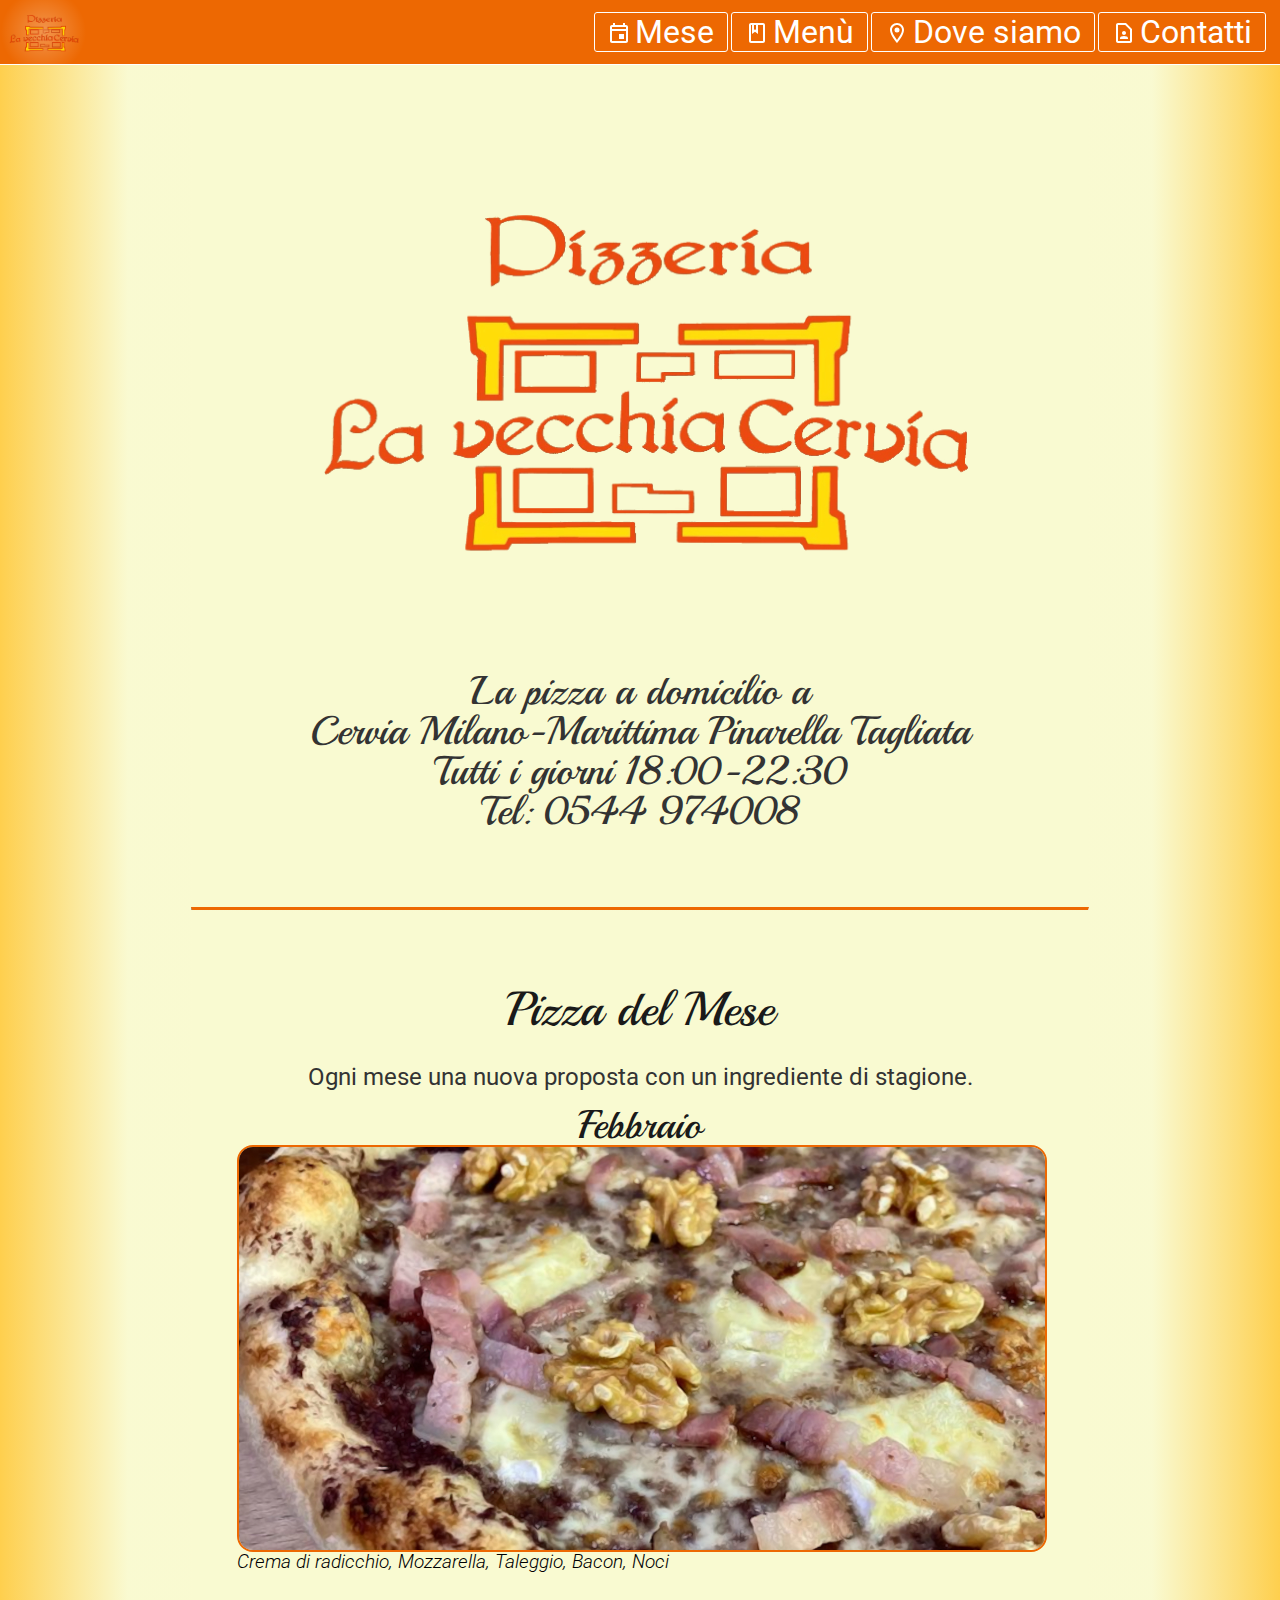
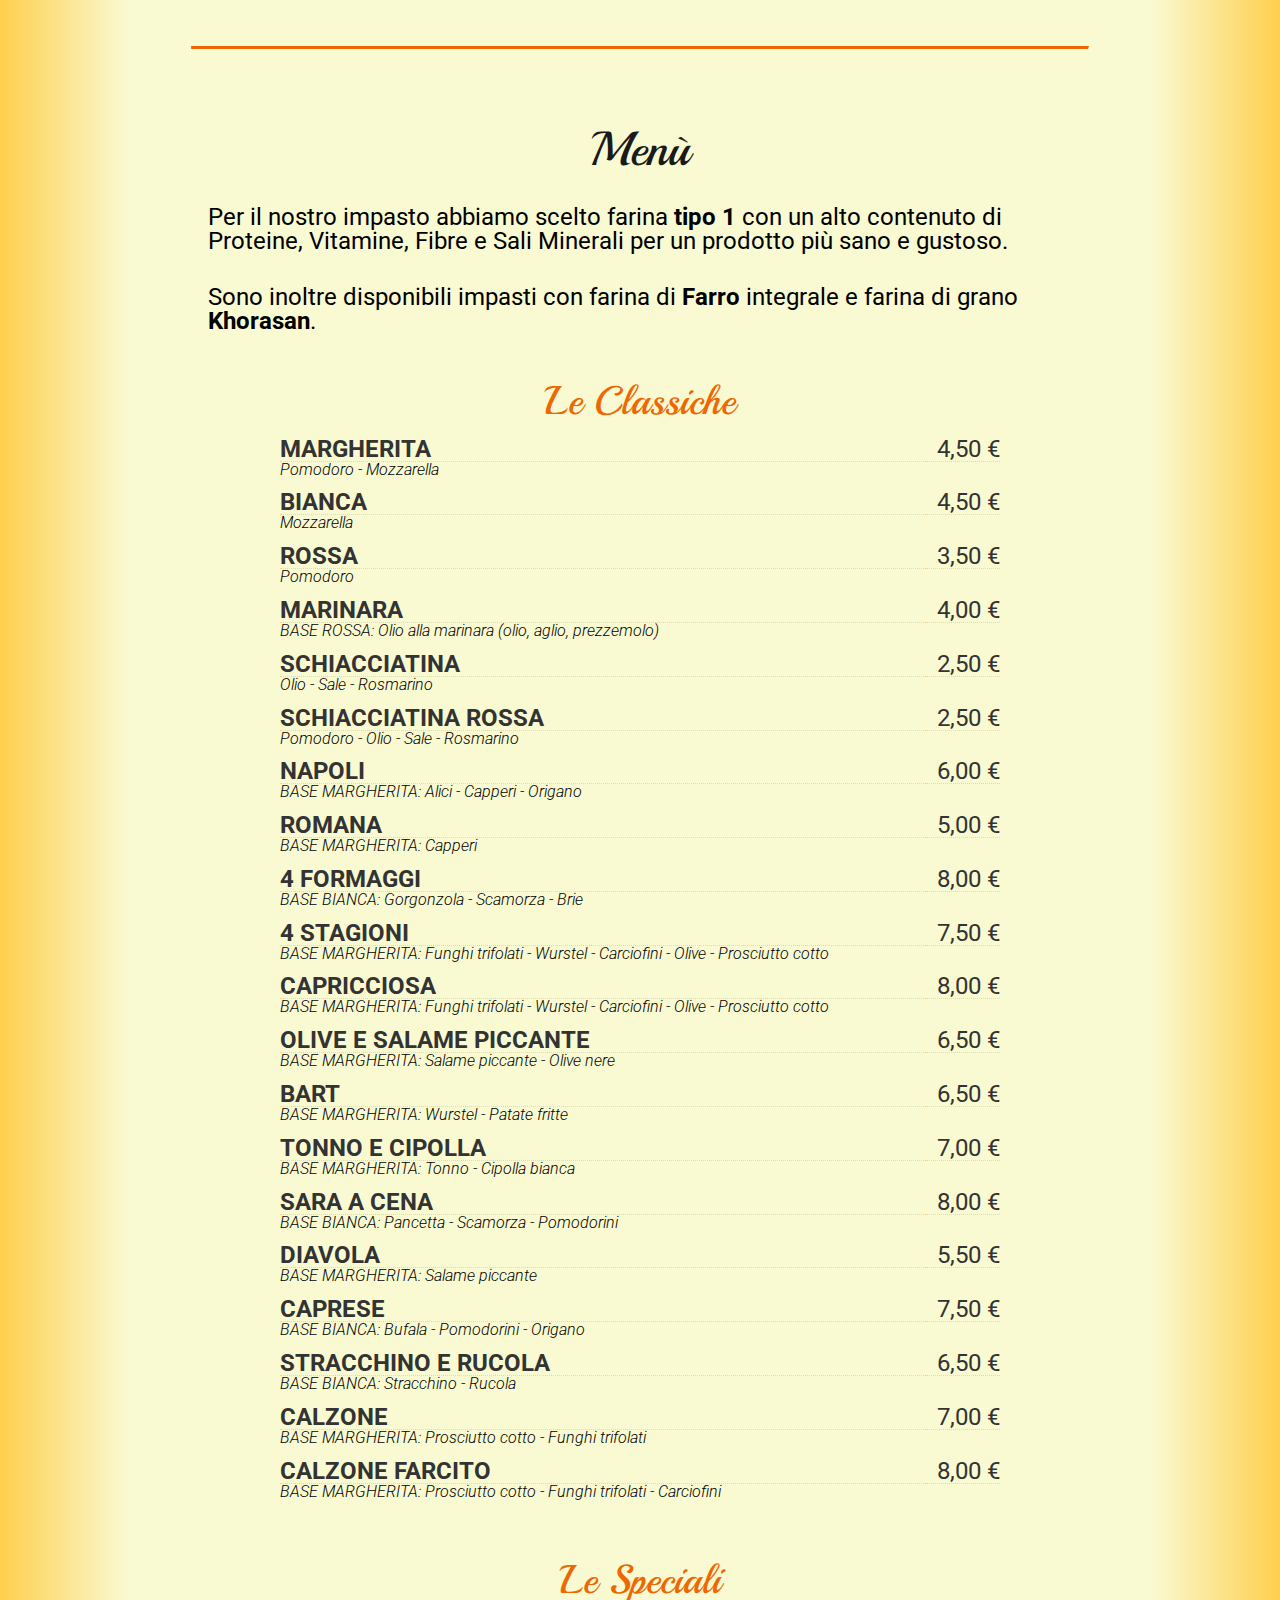
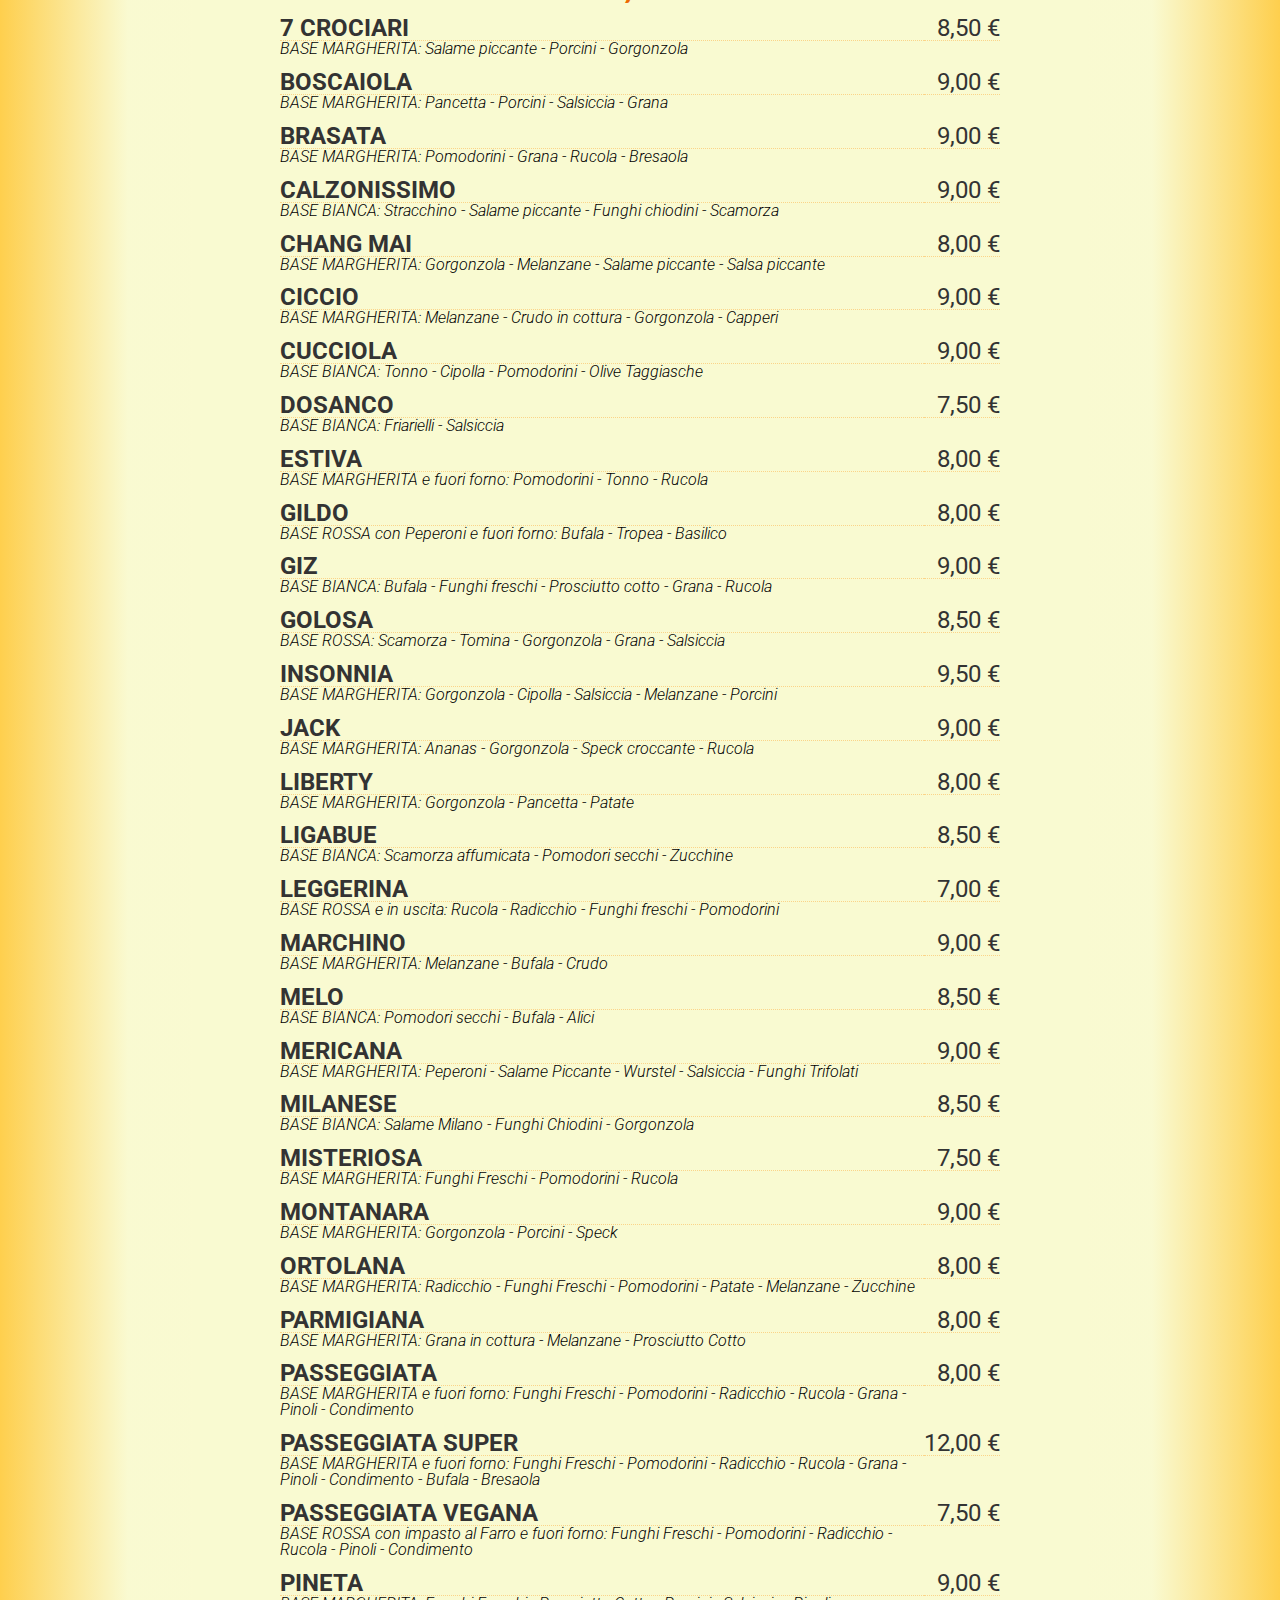
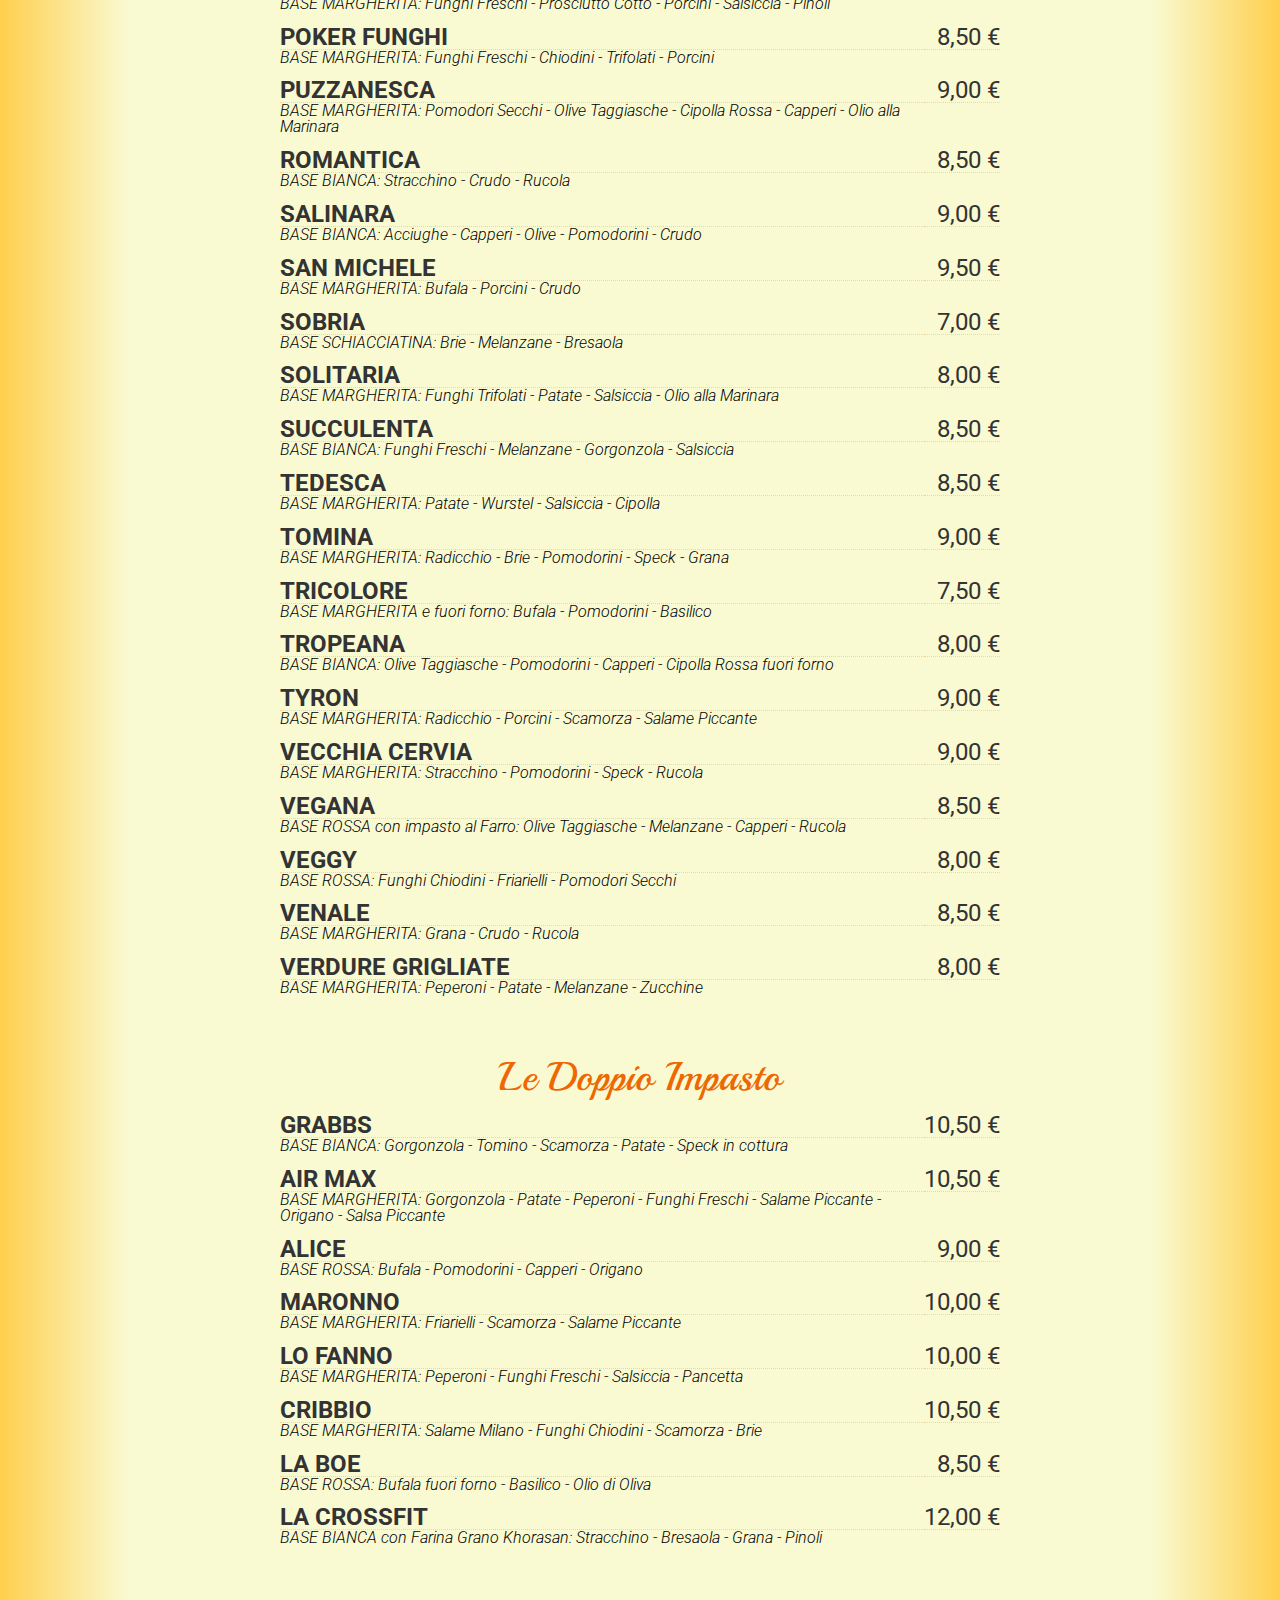
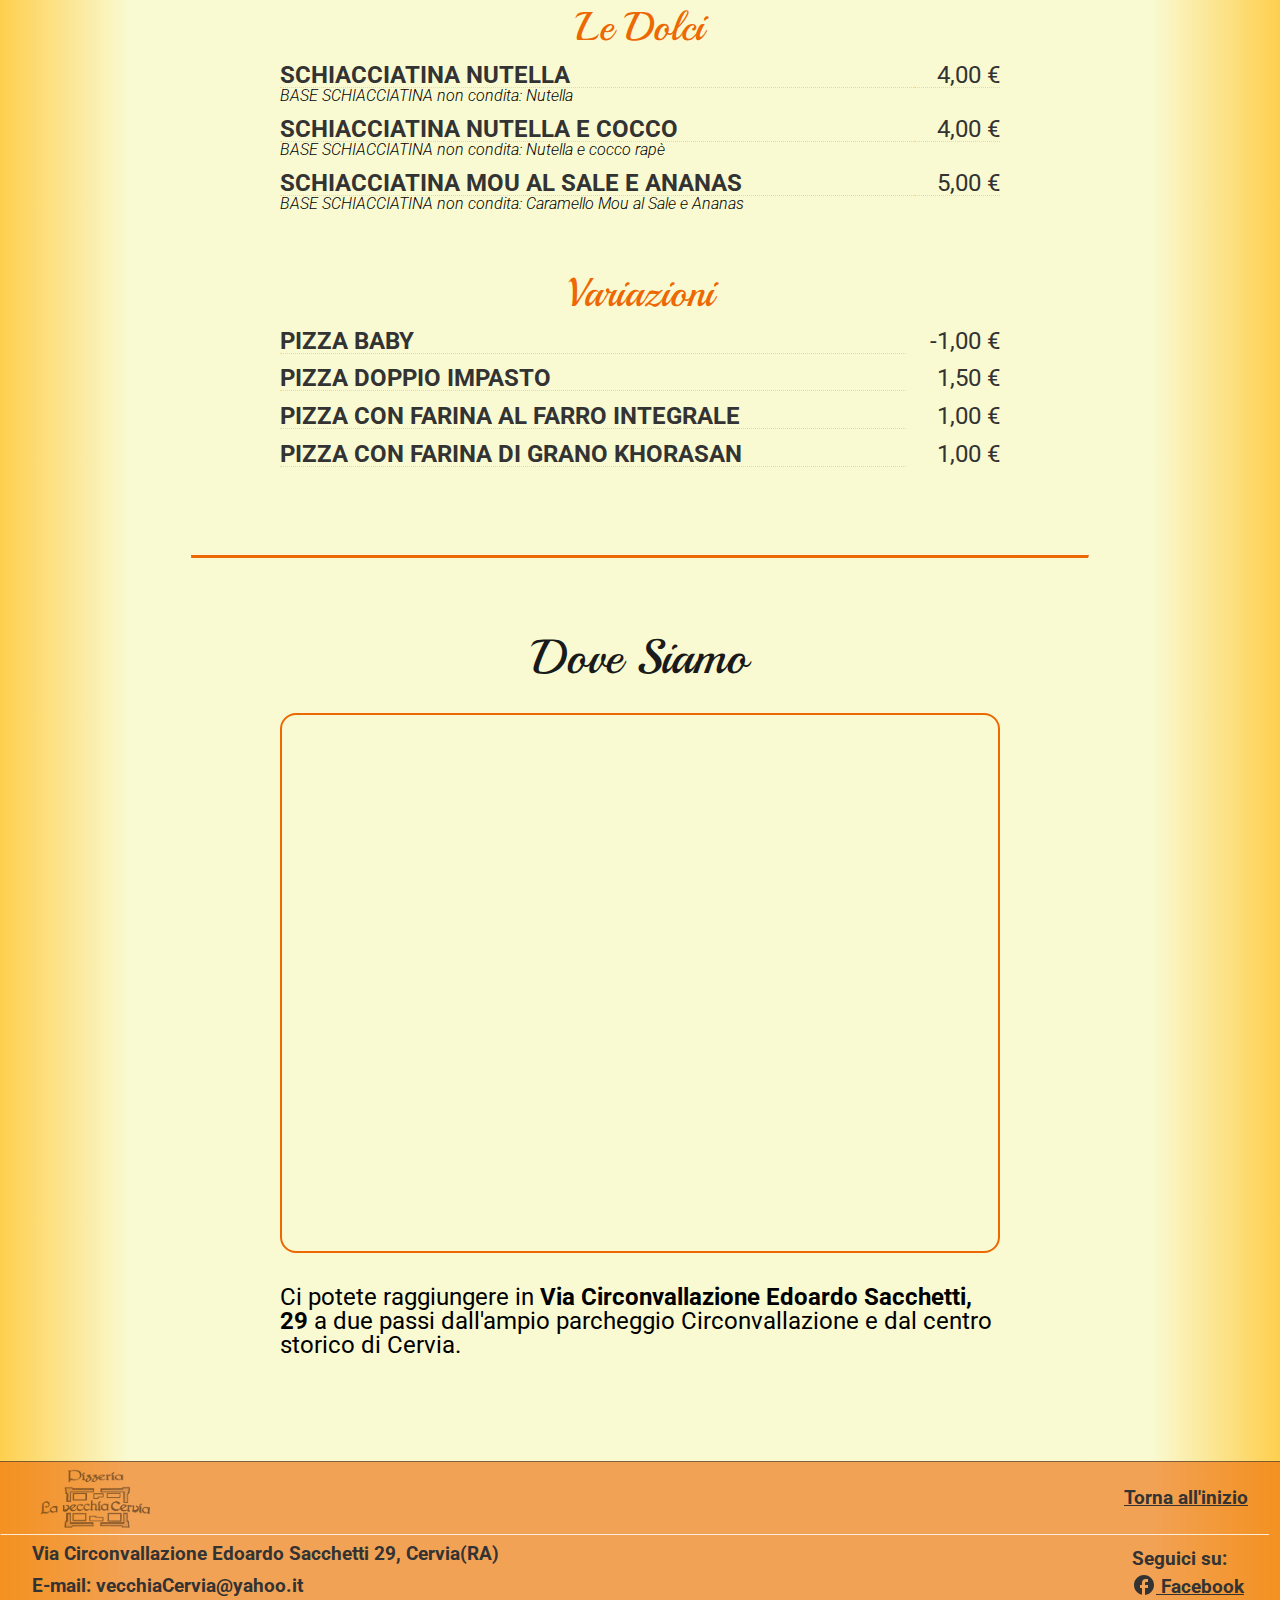
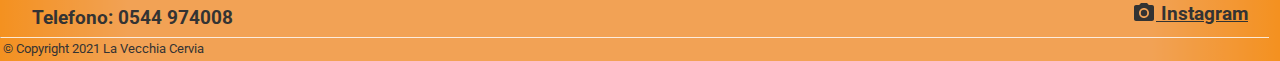
==== commit eb679e8f: "start of new gallery layout, basic function complete" ====
--- a/index.html
+++ b/index.html
@@ -70,7 +70,7 @@
           di stagione.</p>
         <h2 class="mesecorrente">Febbraio</h2>
         <figure class="pizzamesebox">
-          <img class="pizzamese" src=".resources/images/pizze/pizzaFebbraioSfondo.jpg" width="1400px">
+          <img class="pizzamese" src="./resources/images/pizze/pizzaFebbraioSfondo.jpg" width="1400px">
           <figcaption class="pizzamesedesc">Crema di radicchio, Mozzarella,
             Taleggio, Bacon, Noci</figcaption>
         </figure>
--- a/resources/css/style.css
+++ b/resources/css/style.css
@@ -1,6 +1,6 @@
 /*Code concerns:
   -I might have used too much specificity when referring to classes
-  -:root might be replaced with a simpler html
+  -:root might be replaced with a simpler html selector
   -vars could be rephrased to be more semantic
 
 /*---Global styles---*/
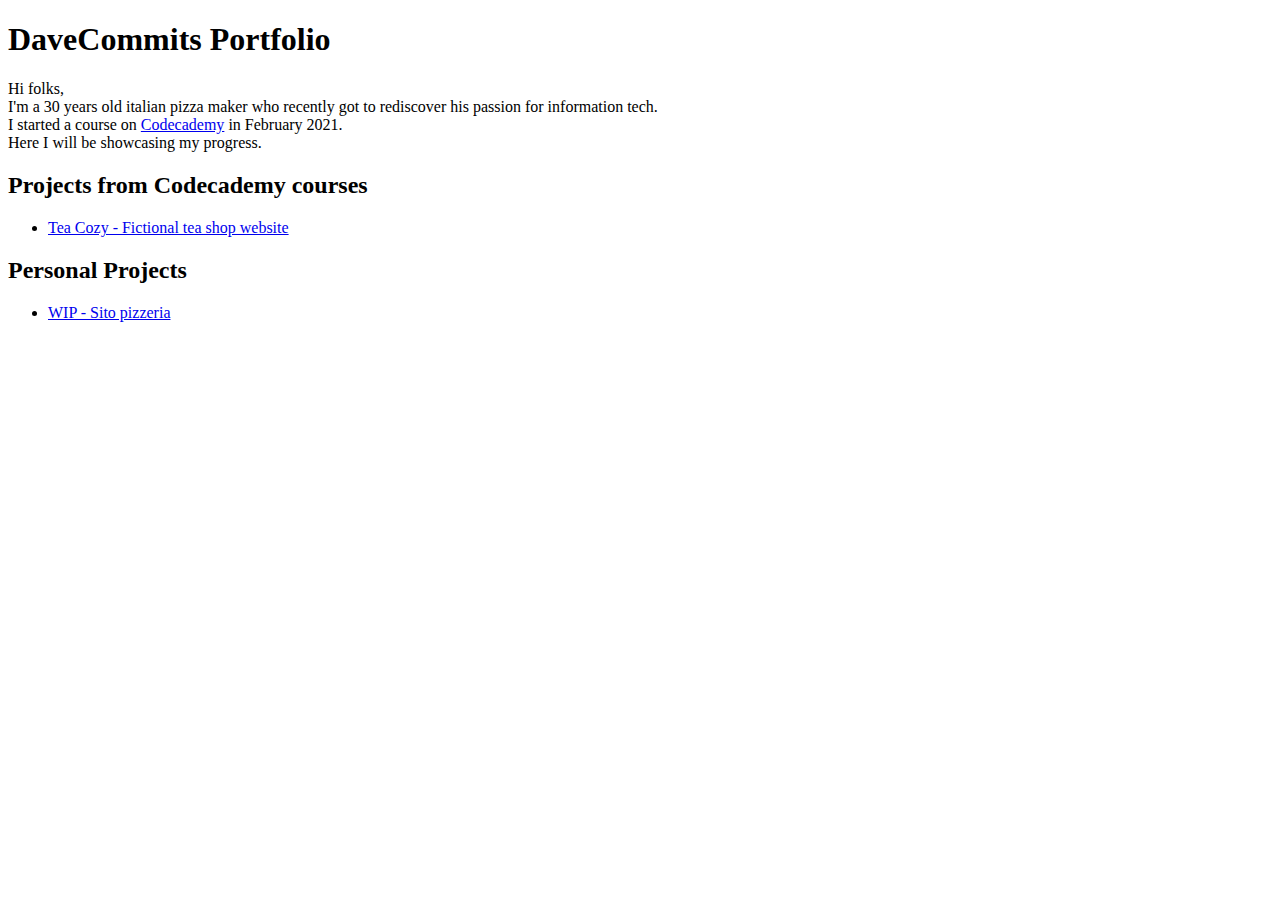
==== commit ea8c3b27: "started index" ====
--- a/index.html
+++ b/index.html
@@ -1,833 +1,22 @@
 <!DOCTYPE html>
-<html>
+<html lang="it" dir="ltr">
   <head>
     <meta charset="utf-8">
-    <meta name="viewport" content="width=device-width, initial-scale=1.0">
-    <link href="./resources/css/reset.css" rel="stylesheet" type="text/css">
-    <link href="./resources/css/style.css" rel="stylesheet" type="text/css">
-    <link rel="preconnect" href="https://fonts.gstatic.com">
-    <link href="https://fonts.googleapis.com/css2?family=Playball&family=Roboto:ital,wght@0,400;0,700;1,300&display=swap" rel="stylesheet">
-    <title>La Vecchia Cervia</title>
+    <title>DaveCommits</title>
   </head>
   <body>
-    <header>
-      <a href="#top">
-        <img class="logonav" src="./resources/images/logo/VClogo.png" height="1213px">
-      </a>
-      <nav>
-        <a class="navitem" href="#mese">
-          <svg xmlns="http://www.w3.org/2000/svg" class="menuicon" height="24px" viewBox="0 0 24 24" width="24px" fill="#000000">
-            <path d="M0 0h24v24H0V0z" fill="none"/>
-            <path d="M19 4h-1V2h-2v2H8V2H6v2H5c-1.11 0-1.99.9-1.99 2L3 20c0 1.1.89 2 2 2h14c1.1 0 2-.9 2-2V6c0-1.1-.9-2-2-2zm0 16H5V10h14v10zm0-12H5V6h14v2zm-7 5h5v5h-5z"/>
-          </svg>
-          <p class="navitemdesc">
-          Mese
-          </p>
-        </a>
-        <a class="navitem" href="#menu">
-          <svg xmlns="http://www.w3.org/2000/svg" class="menuicon" height="24px" viewBox="0 0 24 24" width="24px" fill="#000000">
-            <path d="M0 0h24v24H0V0z" fill="none"/>
-            <path d="M18 2H6c-1.1 0-2 .9-2 2v16c0 1.1.9 2 2 2h12c1.1 0 2-.9 2-2V4c0-1.1-.9-2-2-2zM9 4h2v5l-1-.75L9 9V4zm9 16H6V4h1v9l3-2.25L13 13V4h5v16z"/>
-          </svg>
-          <p class="navitemdesc">
-          Menù
-          </p>
-        </a>
-        <a class="navitem" href="#dovesiamo">
-          <svg xmlns="http://www.w3.org/2000/svg" class="menuicon" height="24px" viewBox="0 0 24 24" width="24px" fill="#000000">
-            <path d="M0 0h24v24H0V0z" fill="none"/>
-            <path d="M12 2C8.13 2 5 5.13 5 9c0 5.25 7 13 7 13s7-7.75 7-13c0-3.87-3.13-7-7-7zM7 9c0-2.76 2.24-5 5-5s5 2.24 5 5c0 2.88-2.88 7.19-5 9.88C9.92 16.21 7 11.85 7 9z"/><circle cx="12" cy="9" r="2.5"/>
-          </svg>
-          <p class="navitemdesc">
-          Dove siamo
-          </p>
-        </a>
-        <a class="navitem" href="#contatti">
-          <svg xmlns="http://www.w3.org/2000/svg" class="menuicon" enable-background="new 0 0 24 24" height="24px" viewBox="0 0 24 24" width="24px" fill="#000000">
-            <rect fill="none" height="24" width="24"/>
-            <path d="M13.17,4L18,8.83V20H6V4H13.17 M14,2H6C4.9,2,4,2.9,4,4v16c0,1.1,0.9,2,2,2h12c1.1,0,2-0.9,2-2V8L14,2L14,2z M12,14 c1.1,0,2-0.9,2-2c0-1.1-0.9-2-2-2s-2,0.9-2,2C10,13.1,10.9,14,12,14z M16,17.43c0-0.81-0.48-1.53-1.22-1.85 C13.93,15.21,12.99,15,12,15c-0.99,0-1.93,0.21-2.78,0.58C8.48,15.9,8,16.62,8,17.43V18h8V17.43z"/>
-          </svg>
-          <p class="navitemdesc">
-          Contatti
-          </p>
-        </a>
-      </nav>
-    </header>
-    <main>
-      <section class="manifest">
-        <figure>
-          <img class="logotop" src="./resources/images/logo/VClogoNoHardLine.png" width="1619px">
-          <h2 class="manifestdesc">La pizza a <span class="nowrap">domicilio a</span><br>
-          Cervia <span class="nowrap">Milano-Marittima</span> Pinarella Tagliata<br>
-          Tutti i giorni <span class="nowrap">18:00-22:30</span><br>
-          Tel: <span class="nowrap">0544 974008</span></h2>
-        </figure>
-      </section>
-      <hr class="mainhr">
-      <section id="mese">
-        <h1 class="sectiontitle">Pizza del Mese</h1>
-        <p class="subtitle">Ogni mese una nuova proposta con un ingrediente
-          di stagione.</p>
-        <h2 class="mesecorrente">Febbraio</h2>
-        <figure class="pizzamesebox">
-          <img class="pizzamese" src="./resources/images/pizze/pizzaFebbraioSfondo.jpg" width="1400px">
-          <figcaption class="pizzamesedesc">Crema di radicchio, Mozzarella,
-            Taleggio, Bacon, Noci</figcaption>
-        </figure>
-      </section>
-      <hr class="mainhr">
-      <section id="menu">
-        <h1 class="sectiontitle">Menù</h1>
-        <p class="menup">Per il nostro impasto abbiamo scelto farina <strong>tipo 1</strong> con
-          un alto contenuto di Proteine, Vitamine, Fibre e Sali Minerali per un
-          prodotto più sano e gustoso.</p>
-        <p class="menup">Sono inoltre disponibili impasti con farina di
-          <strong>Farro</strong> integrale e farina di grano <strong>Khorasan</strong>.</p>
-        <div class="tablecontainer">
-          <table class="menu classiche">
-            <thead>
-              <tr>
-                <th class="menutitle" colspan="2">Le Classiche</th>
-              </tr>
-            </thead>
-            <tbody>
-              <tr>
-              	<td class="nomepizza">Margherita</td>
-              	<td class="prezzopizza">4,50 €</td>
-              </tr>
-              <tr>
-              	<td class="descpizza">Pomodoro - Mozzarella</td>
-								<td class="placehold"></td>
-              </tr>
-              <tr>
-              	<td class="nomepizza">Bianca</td>
-              	<td class="prezzopizza">4,50 €</td>
-              </tr>
-              <tr>
-              	<td class="descpizza">Mozzarella</td>
-								<td class="placehold"></td>
-              </tr>
-              <tr>
-              	<td class="nomepizza">Rossa</td>
-              	<td class="prezzopizza">3,50 €</td>
-              </tr>
-              <tr>
-              	<td class="descpizza">Pomodoro</td>
-								<td class="placehold"></td>
-              </tr>
-              <tr>
-              	<td class="nomepizza">Marinara</td>
-              	<td class="prezzopizza">4,00 €</td>
-              </tr>
-              <tr>
-              	<td class="descpizza">BASE ROSSA: Olio alla marinara (olio, aglio, prezzemolo)</td>
-								<td class="placehold"></td>
-              </tr>
-              <tr>
-              	<td class="nomepizza">Schiacciatina</td>
-              	<td class="prezzopizza">2,50 €</td>
-              </tr>
-              <tr>
-              	<td class="descpizza">Olio - Sale - Rosmarino</td>
-								<td class="placehold"></td>
-              </tr>
-              <tr>
-              	<td class="nomepizza">Schiacciatina Rossa</td>
-              	<td class="prezzopizza">2,50 €</td>
-              </tr>
-              <tr>
-              	<td class="descpizza">Pomodoro - Olio - Sale - Rosmarino</td>
-								<td class="placehold"></td>
-              </tr>
-              <tr>
-              	<td class="nomepizza">Napoli</td>
-              	<td class="prezzopizza">6,00 €</td>
-              </tr>
-              <tr>
-              	<td class="descpizza">BASE MARGHERITA: Alici - Capperi - Origano</td>
-								<td class="placehold"></td>
-              </tr>
-              <tr>
-              	<td class="nomepizza">Romana</td>
-              	<td class="prezzopizza">5,00 €</td>
-              </tr>
-              <tr>
-              	<td class="descpizza">BASE MARGHERITA: Capperi</td>
-								<td class="placehold"></td>
-              </tr>
-              <tr>
-              	<td class="nomepizza">4 Formaggi</td>
-              	<td class="prezzopizza">8,00 €</td>
-              </tr>
-              <tr>
-              	<td class="descpizza">BASE BIANCA: Gorgonzola - Scamorza - Brie</td>
-								<td class="placehold"></td>
-              </tr>
-              <tr>
-              	<td class="nomepizza">4 Stagioni</td>
-              	<td class="prezzopizza">7,50 €</td>
-              </tr>
-              <tr>
-              	<td class="descpizza">BASE MARGHERITA: Funghi trifolati - Wurstel - Carciofini - Olive - Prosciutto cotto</td>
-								<td class="placehold"></td>
-              </tr>
-              <tr>
-              	<td class="nomepizza">Capricciosa</td>
-              	<td class="prezzopizza">8,00 €</td>
-              </tr>
-              <tr>
-              	<td class="descpizza">BASE MARGHERITA: Funghi trifolati - Wurstel - Carciofini - Olive - Prosciutto cotto</td>
-								<td class="placehold"></td>
-              </tr>
-              <tr>
-              	<td class="nomepizza">Olive e Salame piccante</td>
-              	<td class="prezzopizza">6,50 €</td>
-              </tr>
-              <tr>
-              	<td class="descpizza">BASE MARGHERITA: Salame piccante - Olive nere</td>
-								<td class="placehold"></td>
-              </tr>
-              <tr>
-              	<td class="nomepizza">Bart</td>
-              	<td class="prezzopizza">6,50 €</td>
-              </tr>
-              <tr>
-              	<td class="descpizza">BASE MARGHERITA: Wurstel - Patate fritte</td>
-								<td class="placehold"></td>
-              </tr>
-              <tr>
-              	<td class="nomepizza">Tonno e Cipolla</td>
-              	<td class="prezzopizza">7,00 €</td>
-              </tr>
-              <tr>
-              	<td class="descpizza">BASE MARGHERITA: Tonno - Cipolla bianca</td>
-								<td class="placehold"></td>
-              </tr>
-              <tr>
-              	<td class="nomepizza">Sara a Cena</td>
-              	<td class="prezzopizza">8,00 €</td>
-              </tr>
-              <tr>
-              	<td class="descpizza">BASE BIANCA: Pancetta - Scamorza - Pomodorini</td>
-								<td class="placehold"></td>
-              </tr>
-              <tr>
-              	<td class="nomepizza">Diavola</td>
-              	<td class="prezzopizza">5,50 €</td>
-              </tr>
-              <tr>
-              	<td class="descpizza">BASE MARGHERITA: Salame piccante</td>
-								<td class="placehold"></td>
-              </tr>
-              <tr>
-              	<td class="nomepizza">Caprese</td>
-              	<td class="prezzopizza">7,50 €</td>
-              </tr>
-              <tr>
-              	<td class="descpizza">BASE BIANCA: Bufala - Pomodorini - Origano</td>
-								<td class="placehold"></td>
-              </tr>
-              <tr>
-              	<td class="nomepizza">Stracchino e Rucola</td>
-              	<td class="prezzopizza">6,50 €</td>
-              </tr>
-              <tr>
-              	<td class="descpizza">BASE BIANCA: Stracchino - Rucola</td>
-								<td class="placehold"></td>
-              </tr>
-              <tr>
-              	<td class="nomepizza">Calzone</td>
-              	<td class="prezzopizza">7,00 €</td>
-              </tr>
-              <tr>
-              	<td class="descpizza">BASE MARGHERITA: Prosciutto cotto - Funghi trifolati</td>
-								<td class="placehold"></td>
-              </tr>
-              <tr>
-              	<td class="nomepizza">Calzone Farcito</td>
-              	<td class="prezzopizza">8,00 €</td>
-              </tr>
-              <tr>
-              	<td class="descpizza">BASE MARGHERITA: Prosciutto cotto - Funghi trifolati - Carciofini</td>
-								<td class="placehold"></td>
-              </tr>
-            </tbody>
-          </table>
-          <table class="menu speciali">
-            <thead>
-              <tr>
-                <th class="menutitle" colspan="2">Le Speciali</th>
-              </tr>
-            </thead>
-            <tbody>
-              <tr>
-              	<td class="nomepizza">7 Crociari</td>
-              	<td class="prezzopizza">8,50 €</td>
-              </tr>
-              <tr>
-              	<td class="descpizza">BASE MARGHERITA: Salame piccante - Porcini - Gorgonzola</td>
-								<td class="placehold"></td>
-              </tr>
-              <tr>
-              	<td class="nomepizza">Boscaiola</td>
-              	<td class="prezzopizza">9,00 €</td>
-              </tr>
-              <tr>
-              	<td class="descpizza">BASE MARGHERITA: Pancetta - Porcini - Salsiccia - Grana</td>
-								<td class="placehold"></td>
-              </tr>
-              <tr>
-              	<td class="nomepizza">Brasata</td>
-              	<td class="prezzopizza">9,00 €</td>
-              </tr>
-              <tr>
-              	<td class="descpizza">BASE MARGHERITA: Pomodorini - Grana - Rucola - Bresaola</td>
-								<td class="placehold"></td>
-              </tr>
-              <tr>
-              	<td class="nomepizza">Calzonissimo</td>
-              	<td class="prezzopizza">9,00 €</td>
-              </tr>
-              <tr>
-              	<td class="descpizza">BASE BIANCA: Stracchino - Salame piccante - Funghi chiodini - Scamorza</td>
-								<td class="placehold"></td>
-              </tr>
-              <tr>
-              	<td class="nomepizza">Chang Mai</td>
-              	<td class="prezzopizza">8,00 €</td>
-              </tr>
-              <tr>
-              	<td class="descpizza">BASE MARGHERITA: Gorgonzola - Melanzane - Salame piccante - Salsa piccante</td>
-								<td class="placehold"></td>
-              </tr>
-              <tr>
-              	<td class="nomepizza">Ciccio</td>
-              	<td class="prezzopizza">9,00 €</td>
-              </tr>
-              <tr>
-              	<td class="descpizza">BASE MARGHERITA: Melanzane - Crudo in cottura - Gorgonzola - Capperi</td>
-								<td class="placehold"></td>
-              </tr>
-              <tr>
-              	<td class="nomepizza">Cucciola</td>
-              	<td class="prezzopizza">9,00 €</td>
-              </tr>
-              <tr>
-              	<td class="descpizza">BASE BIANCA: Tonno - Cipolla - Pomodorini - Olive Taggiasche</td>
-								<td class="placehold"></td>
-              </tr>
-              <tr>
-              	<td class="nomepizza">Dosanco</td>
-              	<td class="prezzopizza">7,50 €</td>
-              </tr>
-              <tr>
-              	<td class="descpizza">BASE BIANCA: Friarielli - Salsiccia</td>
-								<td class="placehold"></td>
-              </tr>
-              <tr>
-              	<td class="nomepizza">Estiva</td>
-              	<td class="prezzopizza">8,00 €</td>
-              </tr>
-              <tr>
-              	<td class="descpizza">BASE MARGHERITA e fuori forno: Pomodorini - Tonno - Rucola</td>
-								<td class="placehold"></td>
-              </tr>
-              <tr>
-              	<td class="nomepizza">Gildo</td>
-              	<td class="prezzopizza">8,00 €</td>
-              </tr>
-              <tr>
-              	<td class="descpizza">BASE ROSSA con Peperoni e fuori forno: Bufala - Tropea - Basilico</td>
-								<td class="placehold"></td>
-              </tr>
-              <tr>
-              	<td class="nomepizza">Giz</td>
-              	<td class="prezzopizza">9,00 €</td>
-              </tr>
-              <tr>
-              	<td class="descpizza">BASE BIANCA: Bufala - Funghi freschi - Prosciutto cotto - Grana - Rucola</td>
-								<td class="placehold"></td>
-              </tr>
-              <tr>
-              	<td class="nomepizza">Golosa</td>
-              	<td class="prezzopizza">8,50 €</td>
-              </tr>
-              <tr>
-              	<td class="descpizza">BASE ROSSA: Scamorza - Tomina - Gorgonzola - Grana - Salsiccia</td>
-								<td class="placehold"></td>
-              </tr>
-              <tr>
-              	<td class="nomepizza">Insonnia</td>
-              	<td class="prezzopizza">9,50 €</td>
-              </tr>
-              <tr>
-              	<td class="descpizza">BASE MARGHERITA: Gorgonzola - Cipolla - Salsiccia - Melanzane - Porcini</td>
-								<td class="placehold"></td>
-              </tr>
-              <tr>
-              	<td class="nomepizza">Jack</td>
-              	<td class="prezzopizza">9,00 €</td>
-              </tr>
-              <tr>
-              	<td class="descpizza">BASE MARGHERITA: Ananas - Gorgonzola - Speck croccante - Rucola</td>
-								<td class="placehold"></td>
-              </tr>
-              <tr>
-              	<td class="nomepizza">Liberty</td>
-              	<td class="prezzopizza">8,00 €</td>
-              </tr>
-              <tr>
-              	<td class="descpizza">BASE MARGHERITA: Gorgonzola - Pancetta - Patate</td>
-								<td class="placehold"></td>
-              </tr>
-              <tr>
-              	<td class="nomepizza">Ligabue</td>
-              	<td class="prezzopizza">8,50 €</td>
-              </tr>
-              <tr>
-              	<td class="descpizza">BASE BIANCA: Scamorza affumicata - Pomodori secchi - Zucchine</td>
-								<td class="placehold"></td>
-              </tr>
-              <tr>
-              	<td class="nomepizza">Leggerina</td>
-              	<td class="prezzopizza">7,00 €</td>
-              </tr>
-              <tr>
-              	<td class="descpizza">BASE ROSSA e in uscita: Rucola - Radicchio - Funghi freschi - Pomodorini</td>
-								<td class="placehold"></td>
-              </tr>
-              <tr>
-              	<td class="nomepizza">Marchino</td>
-              	<td class="prezzopizza">9,00 €</td>
-              </tr>
-              <tr>
-              	<td class="descpizza">BASE MARGHERITA: Melanzane - Bufala - Crudo</td>
-								<td class="placehold"></td>
-              </tr>
-              <tr>
-              	<td class="nomepizza">Melo</td>
-              	<td class="prezzopizza">8,50 €</td>
-              </tr>
-              <tr>
-              	<td class="descpizza">BASE BIANCA: Pomodori secchi - Bufala - Alici</td>
-								<td class="placehold"></td>
-              </tr>
-              <tr>
-              	<td class="nomepizza">Mericana</td>
-              	<td class="prezzopizza">9,00 €</td>
-              </tr>
-              <tr>
-              	<td class="descpizza">BASE MARGHERITA: Peperoni - Salame Piccante - Wurstel - Salsiccia - Funghi Trifolati</td>
-								<td class="placehold"></td>
-              </tr>
-              <tr>
-              	<td class="nomepizza">Milanese</td>
-              	<td class="prezzopizza">8,50 €</td>
-              </tr>
-              <tr>
-              	<td class="descpizza">BASE BIANCA: Salame Milano - Funghi Chiodini - Gorgonzola</td>
-								<td class="placehold"></td>
-              </tr>
-              <tr>
-              	<td class="nomepizza">Misteriosa</td>
-              	<td class="prezzopizza">7,50 €</td>
-              </tr>
-              <tr>
-              	<td class="descpizza">BASE MARGHERITA: Funghi Freschi - Pomodorini - Rucola</td>
-								<td class="placehold"></td>
-              </tr>
-              <tr>
-              	<td class="nomepizza">Montanara</td>
-              	<td class="prezzopizza">9,00 €</td>
-              </tr>
-              <tr>
-              	<td class="descpizza">BASE MARGHERITA: Gorgonzola - Porcini - Speck</td>
-								<td class="placehold"></td>
-              </tr>
-              <tr>
-              	<td class="nomepizza">Ortolana</td>
-              	<td class="prezzopizza">8,00 €</td>
-              </tr>
-              <tr>
-              	<td class="descpizza">BASE MARGHERITA: Radicchio - Funghi Freschi - Pomodorini - Patate - Melanzane - Zucchine</td>
-								<td class="placehold"></td>
-              </tr>
-              <tr>
-              	<td class="nomepizza">Parmigiana</td>
-              	<td class="prezzopizza">8,00 €</td>
-              </tr>
-              <tr>
-              	<td class="descpizza">BASE MARGHERITA: Grana in cottura - Melanzane - Prosciutto Cotto</td>
-								<td class="placehold"></td>
-              </tr>
-              <tr>
-              	<td class="nomepizza">Passeggiata</td>
-              	<td class="prezzopizza">8,00 €</td>
-              </tr>
-              <tr>
-              	<td class="descpizza">BASE MARGHERITA e fuori forno: Funghi Freschi - Pomodorini - Radicchio - Rucola - Grana - Pinoli - Condimento</td>
-								<td class="placehold"></td>
-              </tr>
-              <tr>
-              	<td class="nomepizza">Passeggiata Super</td>
-              	<td class="prezzopizza">12,00 €</td>
-              </tr>
-              <tr>
-              	<td class="descpizza">BASE MARGHERITA e fuori forno: Funghi Freschi - Pomodorini - Radicchio - Rucola - Grana - Pinoli - Condimento - Bufala - Bresaola</td>
-								<td class="placehold"></td>
-              </tr>
-              <tr>
-              	<td class="nomepizza">Passeggiata Vegana</td>
-              	<td class="prezzopizza">7,50 €</td>
-              </tr>
-              <tr>
-              	<td class="descpizza">BASE ROSSA con impasto al Farro e fuori forno: Funghi Freschi - Pomodorini - Radicchio - Rucola - Pinoli - Condimento</td>
-								<td class="placehold"></td>
-              </tr>
-              <tr>
-              	<td class="nomepizza">Pineta</td>
-              	<td class="prezzopizza">9,00 €</td>
-              </tr>
-              <tr>
-              	<td class="descpizza">BASE MARGHERITA: Funghi Freschi - Prosciutto Cotto - Porcini - Salsiccia - Pinoli</td>
-								<td class="placehold"></td>
-              </tr>
-              <tr>
-              	<td class="nomepizza">Poker funghi</td>
-              	<td class="prezzopizza">8,50 €</td>
-              </tr>
-              <tr>
-              	<td class="descpizza">BASE MARGHERITA: Funghi Freschi - Chiodini - Trifolati - Porcini</td>
-								<td class="placehold"></td>
-              </tr>
-              <tr>
-              	<td class="nomepizza">Puzzanesca</td>
-              	<td class="prezzopizza">9,00 €</td>
-              </tr>
-              <tr>
-              	<td class="descpizza">BASE MARGHERITA: Pomodori Secchi - Olive Taggiasche - Cipolla Rossa - Capperi - Olio alla Marinara</td>
-								<td class="placehold"></td>
-              </tr>
-              <tr>
-              	<td class="nomepizza">Romantica</td>
-              	<td class="prezzopizza">8,50 €</td>
-              </tr>
-              <tr>
-              	<td class="descpizza">BASE BIANCA: Stracchino - Crudo - Rucola</td>
-								<td class="placehold"></td>
-              </tr>
-              <tr>
-              	<td class="nomepizza">Salinara</td>
-              	<td class="prezzopizza">9,00 €</td>
-              </tr>
-              <tr>
-              	<td class="descpizza">BASE BIANCA:  Acciughe - Capperi - Olive - Pomodorini - Crudo</td>
-								<td class="placehold"></td>
-              </tr>
-              <tr>
-              	<td class="nomepizza">San Michele</td>
-              	<td class="prezzopizza">9,50 €</td>
-              </tr>
-              <tr>
-              	<td class="descpizza">BASE MARGHERITA: Bufala - Porcini - Crudo</td>
-								<td class="placehold"></td>
-              </tr>
-              <tr>
-              	<td class="nomepizza">Sobria</td>
-              	<td class="prezzopizza">7,00 €</td>
-              </tr>
-              <tr>
-              	<td class="descpizza">BASE SCHIACCIATINA: Brie - Melanzane - Bresaola</td>
-								<td class="placehold"></td>
-              </tr>
-              <tr>
-              	<td class="nomepizza">Solitaria</td>
-              	<td class="prezzopizza">8,00 €</td>
-              </tr>
-              <tr>
-              	<td class="descpizza">BASE MARGHERITA: Funghi Trifolati - Patate - Salsiccia - Olio alla Marinara</td>
-								<td class="placehold"></td>
-              </tr>
-              <tr>
-              	<td class="nomepizza">Succulenta</td>
-              	<td class="prezzopizza">8,50 €</td>
-              </tr>
-              <tr>
-              	<td class="descpizza">BASE BIANCA: Funghi Freschi - Melanzane - Gorgonzola - Salsiccia</td>
-								<td class="placehold"></td>
-              </tr>
-              <tr>
-              	<td class="nomepizza">Tedesca</td>
-              	<td class="prezzopizza">8,50 €</td>
-              </tr>
-              <tr>
-              	<td class="descpizza">BASE MARGHERITA: Patate - Wurstel - Salsiccia - Cipolla </td>
-								<td class="placehold"></td>
-              </tr>
-              <tr>
-              	<td class="nomepizza">Tomina</td>
-              	<td class="prezzopizza">9,00 €</td>
-              </tr>
-              <tr>
-              	<td class="descpizza">BASE MARGHERITA: Radicchio - Brie - Pomodorini - Speck - Grana</td>
-								<td class="placehold"></td>
-              </tr>
-              <tr>
-              	<td class="nomepizza">Tricolore</td>
-              	<td class="prezzopizza">7,50 €</td>
-              </tr>
-              <tr>
-              	<td class="descpizza">BASE MARGHERITA e fuori forno: Bufala - Pomodorini - Basilico </td>
-								<td class="placehold"></td>
-              </tr>
-              <tr>
-              	<td class="nomepizza">Tropeana</td>
-              	<td class="prezzopizza">8,00 €</td>
-              </tr>
-              <tr>
-              	<td class="descpizza">BASE BIANCA: Olive Taggiasche - Pomodorini - Capperi - Cipolla Rossa fuori forno</td>
-								<td class="placehold"></td>
-              </tr>
-              <tr>
-              	<td class="nomepizza">Tyron</td>
-              	<td class="prezzopizza">9,00 €</td>
-              </tr>
-              <tr>
-              	<td class="descpizza">BASE MARGHERITA: Radicchio - Porcini - Scamorza - Salame Piccante</td>
-								<td class="placehold"></td>
-              </tr>
-              <tr>
-              	<td class="nomepizza">Vecchia Cervia</td>
-              	<td class="prezzopizza">9,00 €</td>
-              </tr>
-              <tr>
-              	<td class="descpizza">BASE MARGHERITA: Stracchino - Pomodorini - Speck - Rucola</td>
-								<td class="placehold"></td>
-              </tr>
-              <tr>
-              	<td class="nomepizza">Vegana</td>
-              	<td class="prezzopizza">8,50 €</td>
-              </tr>
-              <tr>
-              	<td class="descpizza">BASE ROSSA con impasto al Farro: Olive Taggiasche - Melanzane - Capperi - Rucola</td>
-								<td class="placehold"></td>
-              </tr>
-              <tr>
-              	<td class="nomepizza">Veggy</td>
-              	<td class="prezzopizza">8,00 €</td>
-              </tr>
-              <tr>
-              	<td class="descpizza">BASE ROSSA: Funghi Chiodini - Friarielli - Pomodori Secchi</td>
-								<td class="placehold"></td>
-              </tr>
-              <tr>
-              	<td class="nomepizza">Venale</td>
-              	<td class="prezzopizza">8,50 €</td>
-              </tr>
-              <tr>
-              	<td class="descpizza">BASE MARGHERITA: Grana - Crudo - Rucola</td>
-								<td class="placehold"></td>
-              </tr>
-              <tr>
-              	<td class="nomepizza">Verdure Grigliate</td>
-              	<td class="prezzopizza">8,00 €</td>
-              </tr>
-              <tr>
-              	<td class="descpizza">BASE MARGHERITA: Peperoni - Patate - Melanzane - Zucchine</td>
-								<td class="placehold"></td>
-              </tr>
-            </tbody>
-          </table>
-          <table class="menu doppio">
-            <thead>
-              <tr>
-                <th class="menutitle" colspan="2">Le Doppio Impasto</th>
-              </tr>
-            </thead>
-            <tbody>
-              <tr>
-              	<td class="nomepizza">Grabbs</td>
-              	<td class="prezzopizza">10,50 €</td>
-              </tr>
-              <tr>
-              	<td class="descpizza">BASE BIANCA: Gorgonzola - Tomino - Scamorza - Patate - Speck in cottura</td>
-								<td class="placehold"></td>
-              </tr>
-              <tr>
-              	<td class="nomepizza">Air Max</td>
-              	<td class="prezzopizza">10,50 €</td>
-              </tr>
-              <tr>
-              	<td class="descpizza">BASE MARGHERITA: Gorgonzola - Patate - Peperoni - Funghi Freschi - Salame Piccante - Origano - Salsa Piccante</td>
-								<td class="placehold"></td>
-              </tr>
-              <tr>
-              	<td class="nomepizza">Alice</td>
-              	<td class="prezzopizza">9,00 €</td>
-              </tr>
-              <tr>
-              	<td class="descpizza">BASE ROSSA: Bufala - Pomodorini - Capperi - Origano</td>
-								<td class="placehold"></td>
-              </tr>
-              <tr>
-              	<td class="nomepizza">Maronno</td>
-              	<td class="prezzopizza">10,00 €</td>
-              </tr>
-              <tr>
-              	<td class="descpizza">BASE MARGHERITA: Friarielli - Scamorza - Salame Piccante</td>
-								<td class="placehold"></td>
-              </tr>
-              <tr>
-              	<td class="nomepizza">Lo Fanno </td>
-              	<td class="prezzopizza">10,00 €</td>
-              </tr>
-              <tr>
-              	<td class="descpizza">BASE MARGHERITA: Peperoni - Funghi Freschi - Salsiccia - Pancetta</td>
-								<td class="placehold"></td>
-              </tr>
-              <tr>
-              	<td class="nomepizza">Cribbio</td>
-              	<td class="prezzopizza">10,50 €</td>
-              </tr>
-              <tr>
-              	<td class="descpizza">BASE MARGHERITA: Salame Milano - Funghi Chiodini - Scamorza - Brie</td>
-								<td class="placehold"></td>
-              </tr>
-              <tr>
-              	<td class="nomepizza">La Boe</td>
-              	<td class="prezzopizza">8,50 €</td>
-              </tr>
-              <tr>
-              	<td class="descpizza">BASE ROSSA: Bufala fuori forno - Basilico - Olio di Oliva</td>
-								<td class="placehold"></td>
-              </tr>
-              <tr>
-              	<td class="nomepizza">La Crossfit</td>
-              	<td class="prezzopizza">12,00 €</td>
-              </tr>
-              <tr>
-              	<td class="descpizza">BASE BIANCA con Farina Grano Khorasan: Stracchino - Bresaola - Grana - Pinoli</td>
-								<td class="placehold"></td>
-              </tr>
-            </tbody>
-          </table>
-          <table class="menu dolci">
-            <thead>
-              <tr>
-                <th class="menutitle" colspan="2">Le Dolci</th>
-              </tr>
-            </thead>
-            <tbody>
-              <tr>
-              	<td class="nomepizza">Schiacciatina Nutella</td>
-              	<td class="prezzopizza">4,00 €</td>
-              </tr>
-              <tr>
-              	<td class="descpizza">BASE SCHIACCIATINA non condita: Nutella</td>
-								<td class="placehold"></td>
-              </tr>
-              <tr>
-              	<td class="nomepizza">Schiacciatina Nutella e Cocco</td>
-              	<td class="prezzopizza">4,00 €</td>
-              </tr>
-              <tr>
-              	<td class="descpizza">BASE SCHIACCIATINA non condita: Nutella e cocco rapè</td>
-								<td class="placehold"></td>
-              </tr>
-              <tr>
-              	<td class="nomepizza">Schiacciatina Mou al Sale e Ananas</td>
-              	<td class="prezzopizza">5,00 €</td>
-              </tr>
-              <tr>
-              	<td class="descpizza">BASE SCHIACCIATINA non condita: Caramello Mou al Sale e Ananas</td>
-								<td class="placehold"></td>
-              </tr>
-            </tbody>
-          </table>
-          <table class="menu variazioni">
-            <thead>
-              <tr>
-                <th class="menutitle" colspan="2">Variazioni</th>
-              </tr>
-            </thead>
-            <tbody>
-              <tr>
-              	<td class="nomepizza">Pizza Baby</td>
-              	<td class="prezzopizza">-1,00 €</td>
-              </tr>
-              <tr>
-              	<td class="descpizza"></td>
-              </tr>
-              <tr>
-              	<td class="nomepizza">Pizza Doppio Impasto</td>
-              	<td class="prezzopizza">1,50 €</td>
-              </tr>
-              <tr>
-              	<td class="descpizza"></td>
-              </tr>
-              <tr>
-              	<td class="nomepizza">Pizza con farina al Farro Integrale</td>
-              	<td class="prezzopizza">1,00 €</td>
-              </tr>
-              <tr>
-              	<td class="descpizza"></td>
-              </tr>
-              <tr>
-              	<td class="nomepizza">Pizza con farina di Grano Khorasan</td>
-              	<td class="prezzopizza">1,00 €</td>
-              </tr>
-              <tr>
-              	<td class="descpizza"></td>
-              </tr>
-            </tbody>
-          </table>
-        </div>
-      </section>
-      <hr class="mainhr">
-      <section id="dovesiamo">
-        <h1 class="sectiontitle">Dove Siamo</h1>
-        <!-- Vedi css per dettagli sui 2 div successivi
-              usati per gestire aspect-ratio del frame-->
-        <div class="overflowmanager">
-          <div class="framecontainer">
-            <iframe class="vecchiamap" src="https://www.google.com/maps/embed?pb=!1m18!1m12!1m3!1d2857.3652927868166!2d12.346457122013923!3d44.26130391999512!2m3!1f0!2f0!3f0!3m2!1i1024!2i768!4f13.1!3m3!1m2!1s0x132cb4070b31c0f7%3A0xc8e1f2aaa5382274!2sLa%20Vecchia%20Cervia!5e0!3m2!1sit!2sit!4v1614603436136!5m2!1sit!2sit"
-               allowfullscreen="" loading="lazy">
-            </iframe>
-          </div>
-        </div>
-        <p class="indirizzo">
-          Ci potete raggiungere in <strong>Via Circonvallazione Edoardo Sacchetti, 29</strong>
-            a due passi dall'ampio parcheggio Circonvallazione e dal centro
-            storico di Cervia.
-        </p>
-      </section>
-      <footer id="contatti">
-        <div class="footersection">
-          <img class="footerlogo" src="./resources/images/logo/VClogoGreyAlpha.png" alt="logo" width="1283px">
-          <a class="totop footerlink" href="#top">Torna all'inizio</a>
-        </div>
-        <hr class="footerhr">
-        <div class="footersection">
-          <address class="contactinfo">
-            Via Circonvallazione Edoardo Sacchetti 29, Cervia(RA)<br>
-            E-mail: vecchiaCervia@yahoo.it<br>
-            Telefono: <span class="nowrap">0544 974008</span><br>
-          </address>
-          <div class="social">
-            <p class="socialline">Seguici su:</p>
-            <a class="footerlink" rel="external" target="_blank" href="https://it-it.facebook.com/LaVecchiaCervia/">
-              <img class="logosocial" src="./resources/images/svg/facebook_black_24dp.svg" alt="Facebook logo">
-              Facebook
-            </a>
-            <br>
-            <a class="footerlink" rel="external" target="_blank" href="https://instagram.com/lavecchiacervia">
-              <img class="logosocial" src="./resources/images/svg/photo_camera_black_24dp.svg" alt="Instagram logo">
-              Instagram
-            </a>
-          </div>
-        </div>
-        <hr class="footerhr">
-        <p class="cr">&#169; Copyright 2021 La Vecchia Cervia</p>
-      </footer>
-    </main>
-  </html>
+    <h1>DaveCommits Portfolio</h1>
+    <p>Hi folks, <br> I'm a 30 years old italian pizza maker who recently
+      got to rediscover his passion for information tech. <br> I started a
+      course on <a href="www.codecademy.com">Codecademy</a> in February 2021. <br>
+      Here I will be showcasing my progress.</p>
+    <h2>Projects from Codecademy courses</h2>
+    <ul>
+      <li><a href="./teaCozy/teaCozy.html">Tea Cozy - Fictional tea shop website</a></li>
+    </ul>
+    <h2>Personal Projects</h2>
+    <ul>
+      <li><a href="./vecchiaCervia/index.html">WIP - Sito pizzeria</a></li>
+    </ul>
+  </body>
+</html>
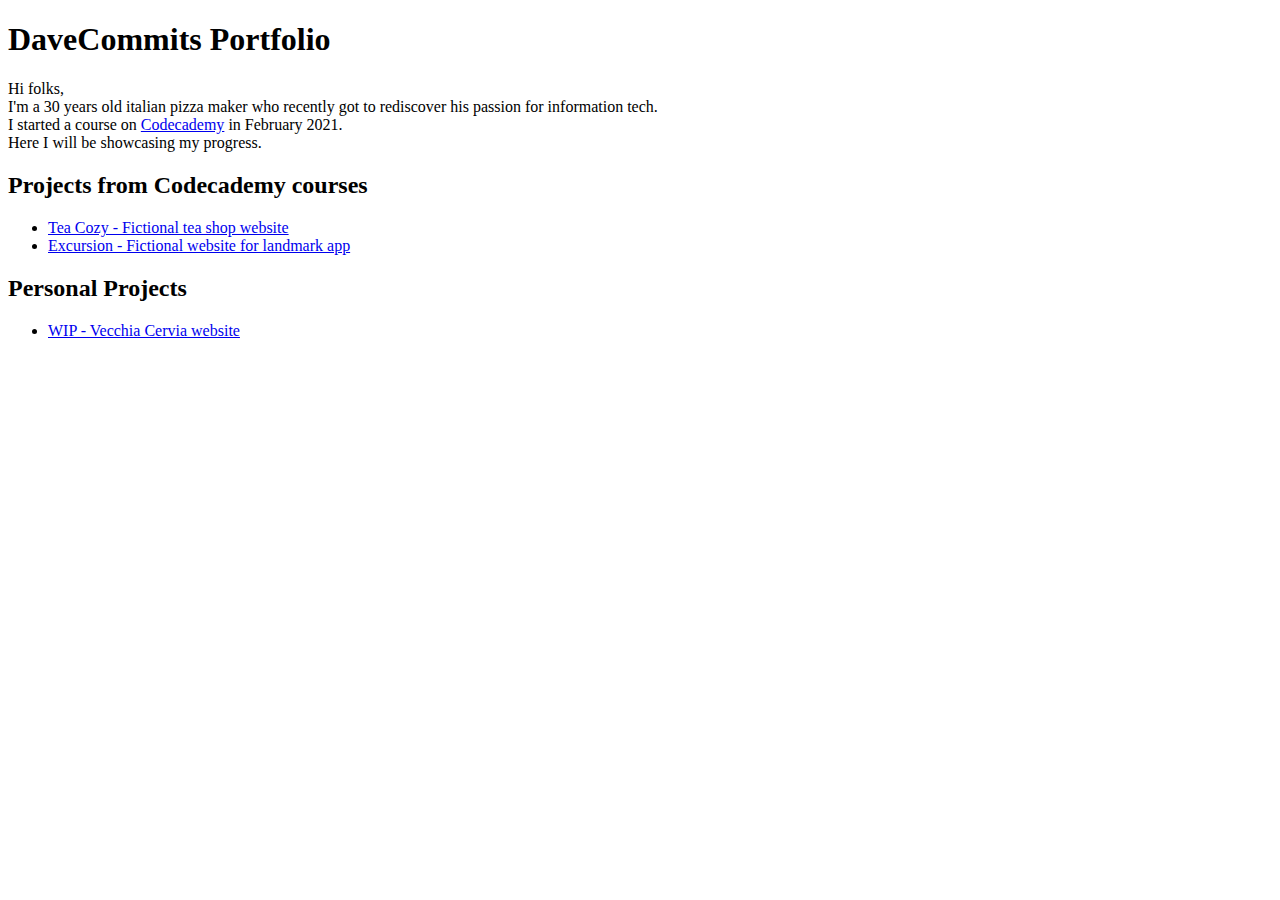
==== commit 92e385ff: "Added full excursion micro-project" ====
--- a/index.html
+++ b/index.html
@@ -8,15 +8,16 @@
     <h1>DaveCommits Portfolio</h1>
     <p>Hi folks, <br> I'm a 30 years old italian pizza maker who recently
       got to rediscover his passion for information tech. <br> I started a
-      course on <a href="www.codecademy.com">Codecademy</a> in February 2021. <br>
+      course on <a href="https://www.codecademy.com">Codecademy</a> in February 2021. <br>
       Here I will be showcasing my progress.</p>
     <h2>Projects from Codecademy courses</h2>
     <ul>
       <li><a href="./teaCozy/teaCozy.html">Tea Cozy - Fictional tea shop website</a></li>
+      <li><a href="./excursion/index.html">Excursion - Fictional website for landmark app</a></li>
     </ul>
     <h2>Personal Projects</h2>
     <ul>
-      <li><a href="./vecchiaCervia/index.html">WIP - Sito pizzeria</a></li>
+      <li><a href="./vecchiaCervia/index.html">WIP - Vecchia Cervia website</a></li>
     </ul>
   </body>
 </html>
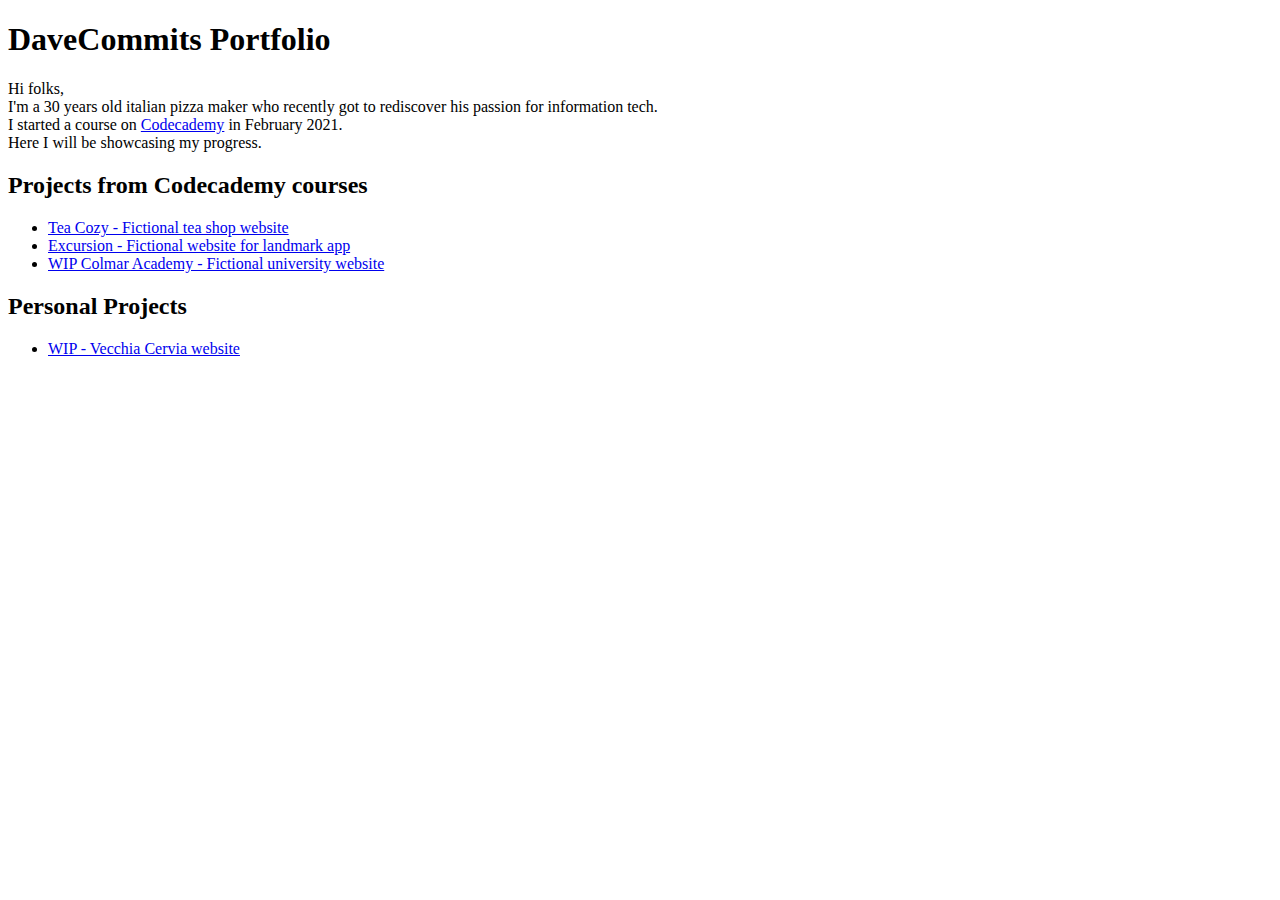
==== commit 39b8fce5: "Started colmarAcademy project" ====
--- a/index.html
+++ b/index.html
@@ -14,6 +14,7 @@
     <ul>
       <li><a href="./teaCozy/teaCozy.html">Tea Cozy - Fictional tea shop website</a></li>
       <li><a href="./excursion/index.html">Excursion - Fictional website for landmark app</a></li>
+      <li><a href="./colmarAcademy/index.html">WIP Colmar Academy - Fictional university website</a></li>
     </ul>
     <h2>Personal Projects</h2>
     <ul>
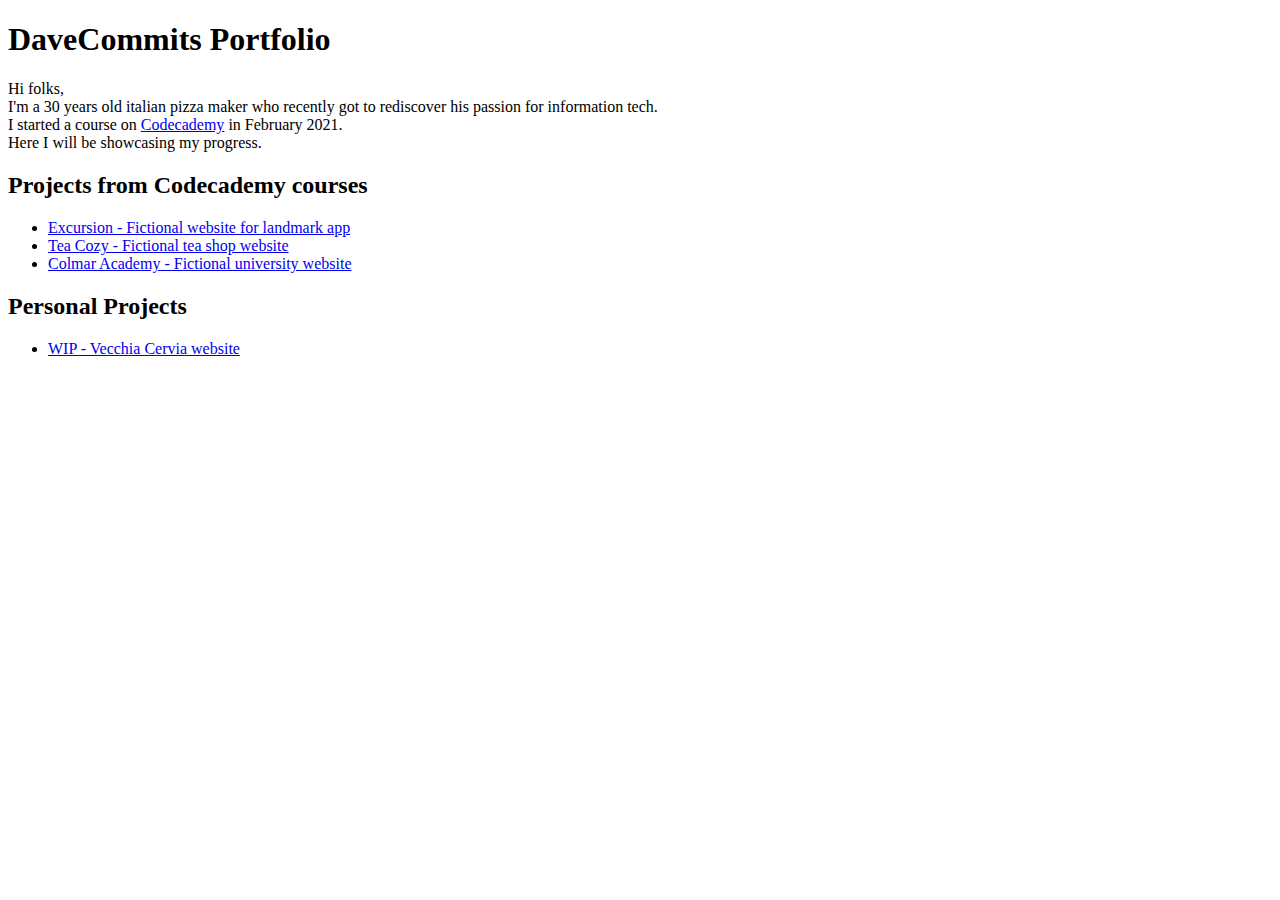
==== commit 8a98aedb: "colmar removed WIP, excursion first project in order" ====
--- a/index.html
+++ b/index.html
@@ -12,9 +12,9 @@
       Here I will be showcasing my progress.</p>
     <h2>Projects from Codecademy courses</h2>
     <ul>
+      <li><a href="./excursion/index.html">Excursion - Fictional website for landmark app</a></li>
       <li><a href="./teaCozy/teaCozy.html">Tea Cozy - Fictional tea shop website</a></li>
-      <li><a href="./excursion/index.html">Excursion - Fictional website for landmark app</a></li>
-      <li><a href="./colmarAcademy/index.html">WIP Colmar Academy - Fictional university website</a></li>
+      <li><a href="./colmarAcademy/index.html">Colmar Academy - Fictional university website</a></li>
     </ul>
     <h2>Personal Projects</h2>
     <ul>
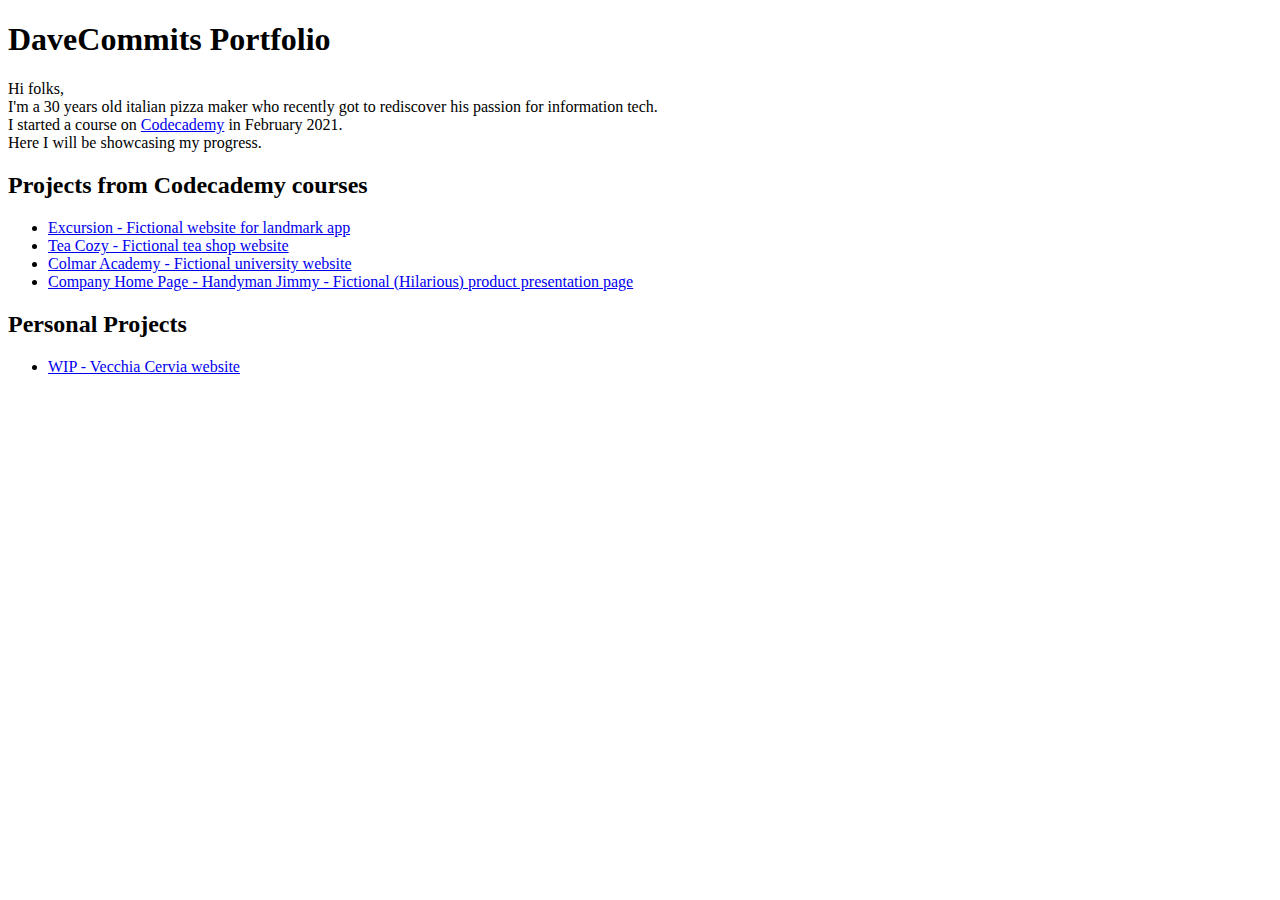
==== commit 8d4af446: "add link to handyman jimmy" ====
--- a/index.html
+++ b/index.html
@@ -15,6 +15,7 @@
       <li><a href="./excursion/index.html">Excursion - Fictional website for landmark app</a></li>
       <li><a href="./teaCozy/teaCozy.html">Tea Cozy - Fictional tea shop website</a></li>
       <li><a href="./colmarAcademy/index.html">Colmar Academy - Fictional university website</a></li>
+      <li><a href="./companyHomePage/index.html">Company Home Page - Handyman Jimmy - Fictional (Hilarious) product presentation page</a></li>
     </ul>
     <h2>Personal Projects</h2>
     <ul>
